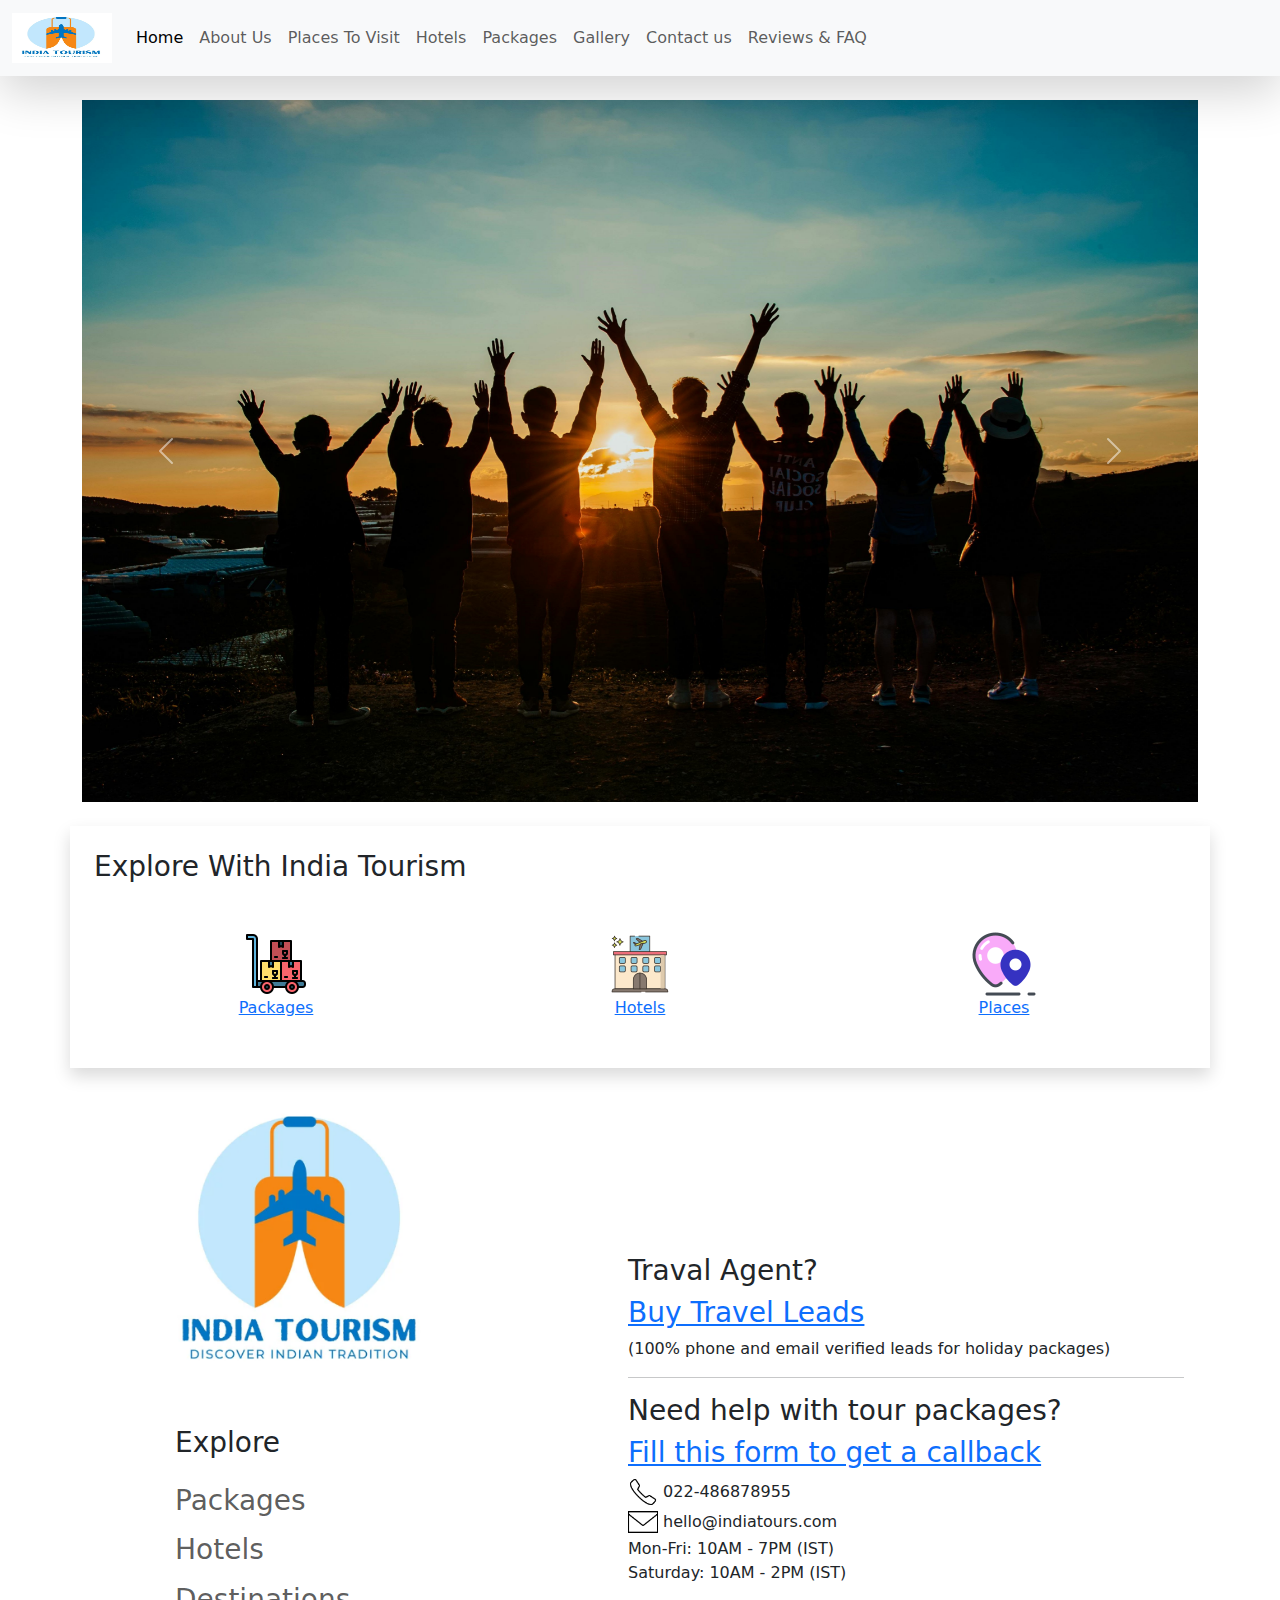
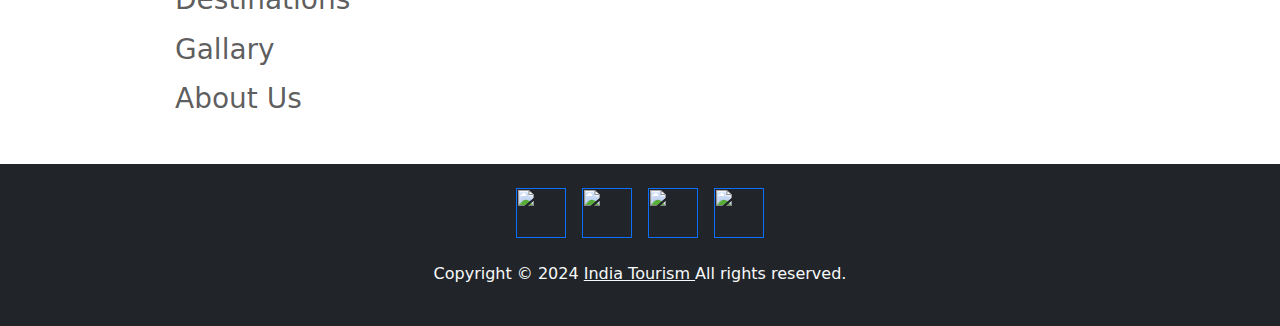
==== index.html @ 05235426 "h&f" ====
<html lang="en">

<head>
    <meta charset="UTF-8">
    <meta name="viewport" content="width=device-width, initial-scale=1.0">
    <title>India Tourism</title>
    <!-- Head Icon -->
    <link rel="icon" type="icon/x-icon" href="assets/icons/indiatourismlogo.png">
    <!-- Bootsrap CSS Link -->
    <link rel="stylesheet" href="style.css">
    <link rel="stylesheet" href="bootstrap.css">
</head>

<body>
    <!-- Header and Navbar -->
    <header class="shadow-lg sticky-top">
        <nav class="navbar navbar-expand-lg bg-body-tertiary">
            <div class="container-fluid">
                <a class="navbar-brand" href="#"><img src="assets/icons/indiatourismlogo.png" alt="" height="50"
                        width="100"></a>
                <button class="navbar-toggler" type="button" data-bs-toggle="collapse"
                    data-bs-target="#navbarSupportedContent" aria-controls="navbarSupportedContent"
                    aria-expanded="false" aria-label="Toggle navigation">
                    <span class="navbar-toggler-icon"></span>
                </button>
                <div class="collapse navbar-collapse" id="navbarSupportedContent">
                    <ul class="navbar-nav me-auto mb-2 mb-lg-0">
                        <li class="nav-item">
                            <a href="index.html" class="nav-link active">Home</a>
                        </li>
                        <li class="nav-item">
                            <a href="" class="nav-link">About Us</a>
                        </li>
                        <li class="nav-item">
                            <a href="" class="nav-link">Places To Visit</a>
                        </li>
                        <li class="nav-item">
                            <a href="" class="nav-link">Hotels</a>
                        </li>
                        <li class="nav-item">
                            <a href="" class="nav-link">Packages</a>
                        </li>
                        <li class="nav-item">
                            <a href="" class="nav-link">Gallery</a>
                        </li>
                        <li class="nav-item">
                            <a href="" class="nav-link">Contact us</a>
                        </li>
                        <li class="nav-item">
                            <a href="" class="nav-link">Reviews & FAQ </a>
                        </li>
                    </ul>
                </div>
            </div>
        </nav>
    </header>
    <!-- Main -->
    <main class="container-fluid mt-4 mb-4">
        <!-- Carousal -->
        <div class="container mb-4">
            <div id="carouselExampleAutoplaying" class="carousel slide" data-bs-ride="carousel">
                <div class="carousel-inner">
                    <div class="carousel-item active">
                        <img src="assets/images/carousel1.jpg" class="d-block w-100" alt="...">
                    </div>
                    <div class="carousel-item">
                        <img src="assets/images/carousel2.jpg" class="d-block w-100" alt="...">
                    </div>
                    <div class="carousel-item">
                        <img src="assets/images/carousel3.jpg" class="d-block w-100" alt="...">
                    </div>
                </div>
                <button class="carousel-control-prev" type="button" data-bs-target="#carouselExampleAutoplaying"
                    data-bs-slide="prev">
                    <span class="carousel-control-prev-icon" aria-hidden="true"></span>
                    <span class="visually-hidden">Previous</span>
                </button>
                <button class="carousel-control-next" type="button" data-bs-target="#carouselExampleAutoplaying"
                    data-bs-slide="next">
                    <span class="carousel-control-next-icon" aria-hidden="true"></span>
                    <span class="visually-hidden">Next</span>
                </button>
            </div>
        </div>

        <!-- Explore -->
        <div class="container row d-flex justify-content-center shadow pt-4 pb-4 m-auto">
            <h3 class="h3 mb-4">Explore With India Tourism</h3>
            <div class="container row d-flex justify-content-center pt-4 pb-4 m-auto">
                <div class="col-4">
                    <div class="d-flex justify-content-center"><img src="assets/icons/packages.png" alt="" class="h-80">
                    </div>
                    <div class="d-flex justify-content-center"><a href="">Packages</a></div>
                </div>
                <div class="col-4">
                    <div class="d-flex justify-content-center"><img src="assets/icons/hotels.png" alt="" class="h-80">
                    </div>
                    <div class="d-flex justify-content-center"><a href="">Hotels</a></div>
                </div>
                <div class="col-4">
                    <div class="d-flex justify-content-center"><img src="assets/icons/places.png" alt="" class="h-80">
                    </div>
                    <div class="d-flex justify-content-center"><a href="">Places</a></div>
                </div>
            </div>
        </div>
    </main>
    <!-- Footer and Quick Links-->
    <footer>
        <div class="container-fluid row">
            <div class="row col-md-6 d-flex justify-content-center gap-0">
                <div clss="col-sm-6">
                    <a class="d-flex justify-content-center" href="">
                        <img src="assets/icons/indiatourismlogo.png" alt="" width="300">
                    </a>
                </div>
                <div class="col-sm-6 p-4">
                    <div class="navbar">
                        <ul class="navbar-nav">
                            <h3>Explore</p>
                                <li class="nav-item">
                                    <a href="" class="nav-link">Packages</a>
                                </li>
                                <li class="nav-item">
                                    <a href="" class="nav-link">Hotels</a>
                                </li>
                                <li class="nav-item">
                                    <a href="" class="nav-link">Destinations</a>
                                </li>
                                <li class="nav-item">
                                    <a href="" class="nav-link">Gallary</a>
                                </li>
                                <li class="nav-item">
                                    <a href="" class="nav-link">About Us</a>
                                </li>
                        </ul>
                    </div>
                </div>
            </div>
            <div class="row col-md-6 d-flex align-items-center">
                <div class="p-4">
                    <h3 class="h3">Traval Agent?</h3>
                    <h3 class="h3 text-Primary"><a href="">Buy Travel Leads</a></h3>
                    <p>
                        (100% phone and email verified leads for holiday packages)
                    </p>
                    <hr>
                    <h3 class="h3">Need help with tour packages?</h3>
                    <h3 class="h3 text-primary">
                        <a href="">Fill this form to get a callback</a>
                    </h3>
                    <div>
                        <div>
                            <img src="assets/icons/icons8-phone-50.png" alt="" height="30">
                            022-486878955
                        </div>
                        <div>
                            <img src="assets/icons/icons8-email-50.png" alt="" height="30">
                            hello@indiatours.com
                        </div>
                        <div>
                            <p>Mon-Fri: 10AM - 7PM (IST)
                                <br> Saturday: 10AM - 2PM (IST)
                            </p>
                        </div>
                    </div>
                </div>
            </div>
        </div>

        <div class="bg-dark p-4">
            <div class="col-md-12 mb-4 d-flex justify-content-center gap-3">
                <div class="col-auto"><a href=""><img src="assets/icons/instagram.png" alt="" height="50"
                            width="50"></a></div>
                <div class="col-auto"><a href=""><img src="assets/icons/youtube.png" alt="" height="50" width="50"></a>
                </div>
                <div class="col-auto"><a href=""><img src="assets/icons/facebook.png" alt="" height="50" width="50"></a>
                </div>
                <div class="col-auto"><a href=""><img src="assets/icons/twitter.png" alt="" height="50" width="50"></a>
                </div>
            </div>
            <div class="col-md-12 d-flex justify-content-center">
                <p class="text-light">Copyright © 2024
                    <a class="text-light" href="index.html">
                        India Tourism
                    </a>
                    All rights reserved.
                </p>
            </div>
        </div>
    </footer>
    <!-- Bootsrap JavaScript Link -->
    <script src="https://cdn.jsdelivr.net/npm/bootstrap@5.3.3/dist/js/bootstrap.bundle.min.js"
        integrity="sha384-YvpcrYf0tY3lHB60NNkmXc5s9fDVZLESaAA55NDzOxhy9GkcIdslK1eN7N6jIeHz"
        crossorigin="anonymous"></script>
</body>

</html>
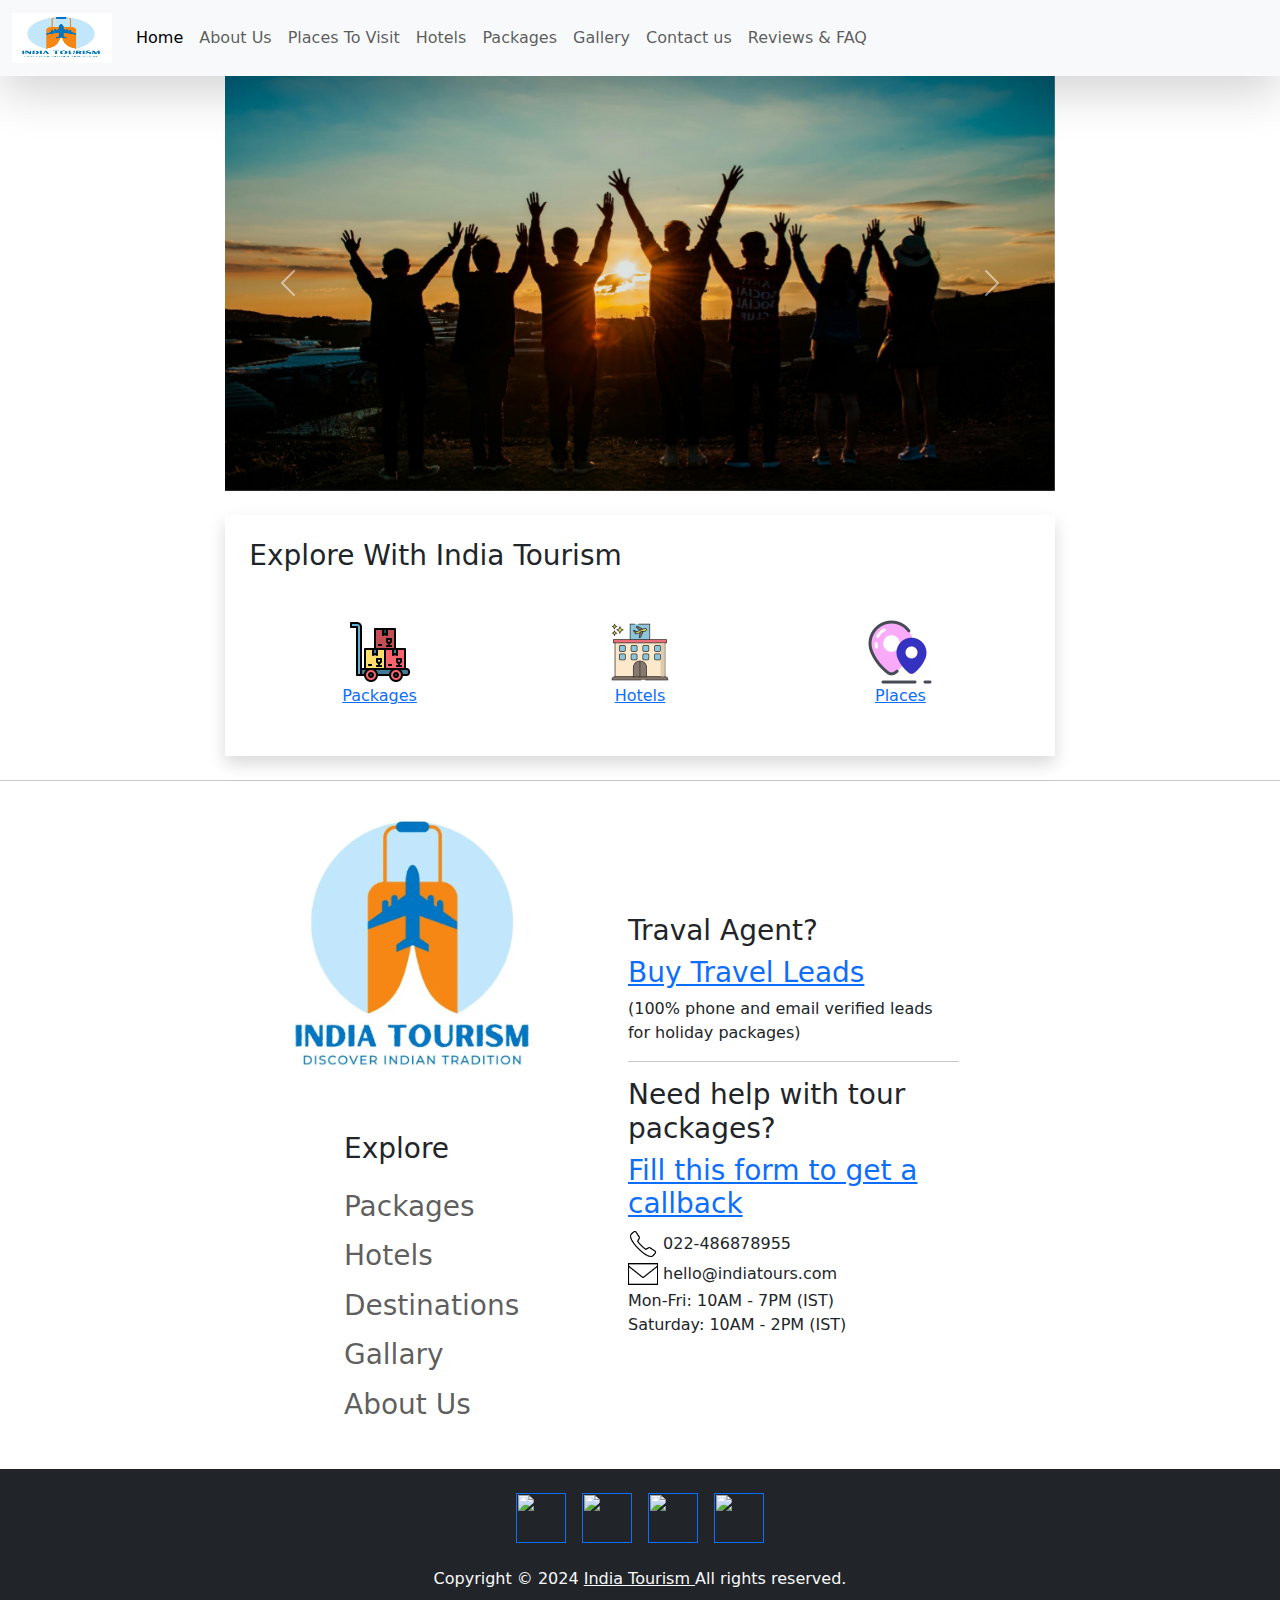
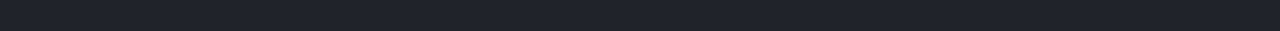
==== commit 8445866d: "swapnil" ====
--- a/index.html
+++ b/index.html
@@ -55,9 +55,9 @@
         </nav>
     </header>
     <!-- Main -->
-    <main class="container-fluid mt-4 mb-4">
+    <main class="container-fluid col-md-8 mb-4">
         <!-- Carousal -->
-        <div class="container mb-4">
+        <div class="mb-4">
             <div id="carouselExampleAutoplaying" class="carousel slide" data-bs-ride="carousel">
                 <div class="carousel-inner">
                     <div class="carousel-item active">
@@ -104,64 +104,75 @@
                 </div>
             </div>
         </div>
+        <section class="container row">
+            <div class="col-md-8">
+                
+            </div>
+            <div class="col-md-4">
+
+            </div>
+        </section>
     </main>
+    <hr>
     <!-- Footer and Quick Links-->
     <footer>
-        <div class="container-fluid row">
-            <div class="row col-md-6 d-flex justify-content-center gap-0">
-                <div clss="col-sm-6">
-                    <a class="d-flex justify-content-center" href="">
-                        <img src="assets/icons/indiatourismlogo.png" alt="" width="300">
-                    </a>
-                </div>
-                <div class="col-sm-6 p-4">
-                    <div class="navbar">
-                        <ul class="navbar-nav">
-                            <h3>Explore</p>
-                                <li class="nav-item">
-                                    <a href="" class="nav-link">Packages</a>
-                                </li>
-                                <li class="nav-item">
-                                    <a href="" class="nav-link">Hotels</a>
-                                </li>
-                                <li class="nav-item">
-                                    <a href="" class="nav-link">Destinations</a>
-                                </li>
-                                <li class="nav-item">
-                                    <a href="" class="nav-link">Gallary</a>
-                                </li>
-                                <li class="nav-item">
-                                    <a href="" class="nav-link">About Us</a>
-                                </li>
-                        </ul>
-                    </div>
-                </div>
-            </div>
-            <div class="row col-md-6 d-flex align-items-center">
-                <div class="p-4">
-                    <h3 class="h3">Traval Agent?</h3>
-                    <h3 class="h3 text-Primary"><a href="">Buy Travel Leads</a></h3>
-                    <p>
-                        (100% phone and email verified leads for holiday packages)
-                    </p>
-                    <hr>
-                    <h3 class="h3">Need help with tour packages?</h3>
-                    <h3 class="h3 text-primary">
-                        <a href="">Fill this form to get a callback</a>
-                    </h3>
-                    <div>
+        <div class="container col-md-8">
+            <div class="container-fluid row">
+                <div class="row col-md-6 d-flex justify-content-center gap-0">
+                    <div clss="col-sm-6">
+                        <a class="d-flex justify-content-center" href="">
+                            <img src="assets/icons/indiatourismlogo.png" alt="" width="300">
+                        </a>
+                    </div>
+                    <div class="col-sm-6 p-4">
+                        <div class="navbar">
+                            <ul class="navbar-nav">
+                                <h3>Explore</p>
+                                    <li class="nav-item">
+                                        <a href="" class="nav-link">Packages</a>
+                                    </li>
+                                    <li class="nav-item">
+                                        <a href="" class="nav-link">Hotels</a>
+                                    </li>
+                                    <li class="nav-item">
+                                        <a href="" class="nav-link">Destinations</a>
+                                    </li>
+                                    <li class="nav-item">
+                                        <a href="" class="nav-link">Gallary</a>
+                                    </li>
+                                    <li class="nav-item">
+                                        <a href="" class="nav-link">About Us</a>
+                                    </li>
+                            </ul>
+                        </div>
+                    </div>
+                </div>
+                <div class="row col-md-6 d-flex align-items-center">
+                    <div class="p-4">
+                        <h3 class="h3">Traval Agent?</h3>
+                        <h3 class="h3 text-Primary"><a href="">Buy Travel Leads</a></h3>
+                        <p>
+                            (100% phone and email verified leads for holiday packages)
+                        </p>
+                        <hr>
+                        <h3 class="h3">Need help with tour packages?</h3>
+                        <h3 class="h3 text-primary">
+                            <a href="">Fill this form to get a callback</a>
+                        </h3>
                         <div>
-                            <img src="assets/icons/icons8-phone-50.png" alt="" height="30">
-                            022-486878955
-                        </div>
-                        <div>
-                            <img src="assets/icons/icons8-email-50.png" alt="" height="30">
-                            hello@indiatours.com
-                        </div>
-                        <div>
-                            <p>Mon-Fri: 10AM - 7PM (IST)
-                                <br> Saturday: 10AM - 2PM (IST)
-                            </p>
+                            <div>
+                                <img src="assets/icons/icons8-phone-50.png" alt="" height="30">
+                                022-486878955
+                            </div>
+                            <div>
+                                <img src="assets/icons/icons8-email-50.png" alt="" height="30">
+                                hello@indiatours.com
+                            </div>
+                            <div>
+                                <p>Mon-Fri: 10AM - 7PM (IST)
+                                    <br> Saturday: 10AM - 2PM (IST)
+                                </p>
+                            </div>
                         </div>
                     </div>
                 </div>
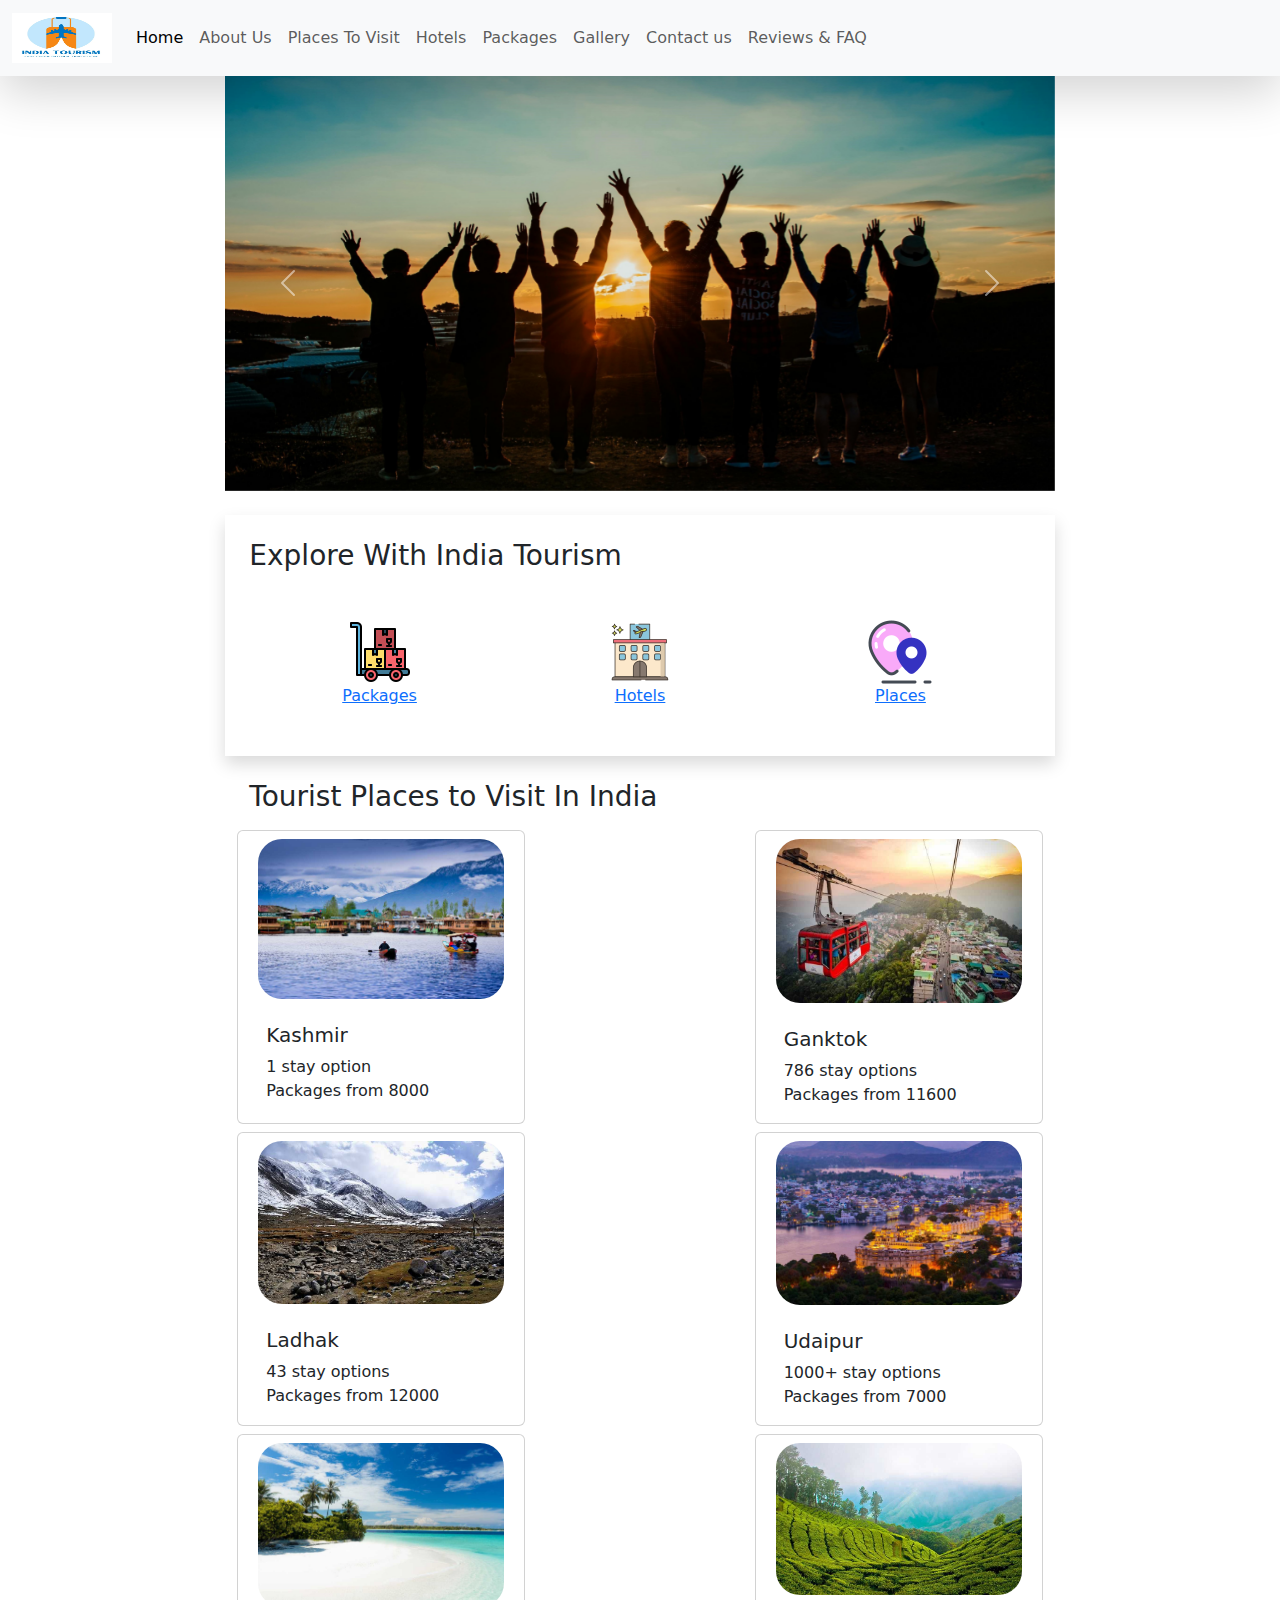
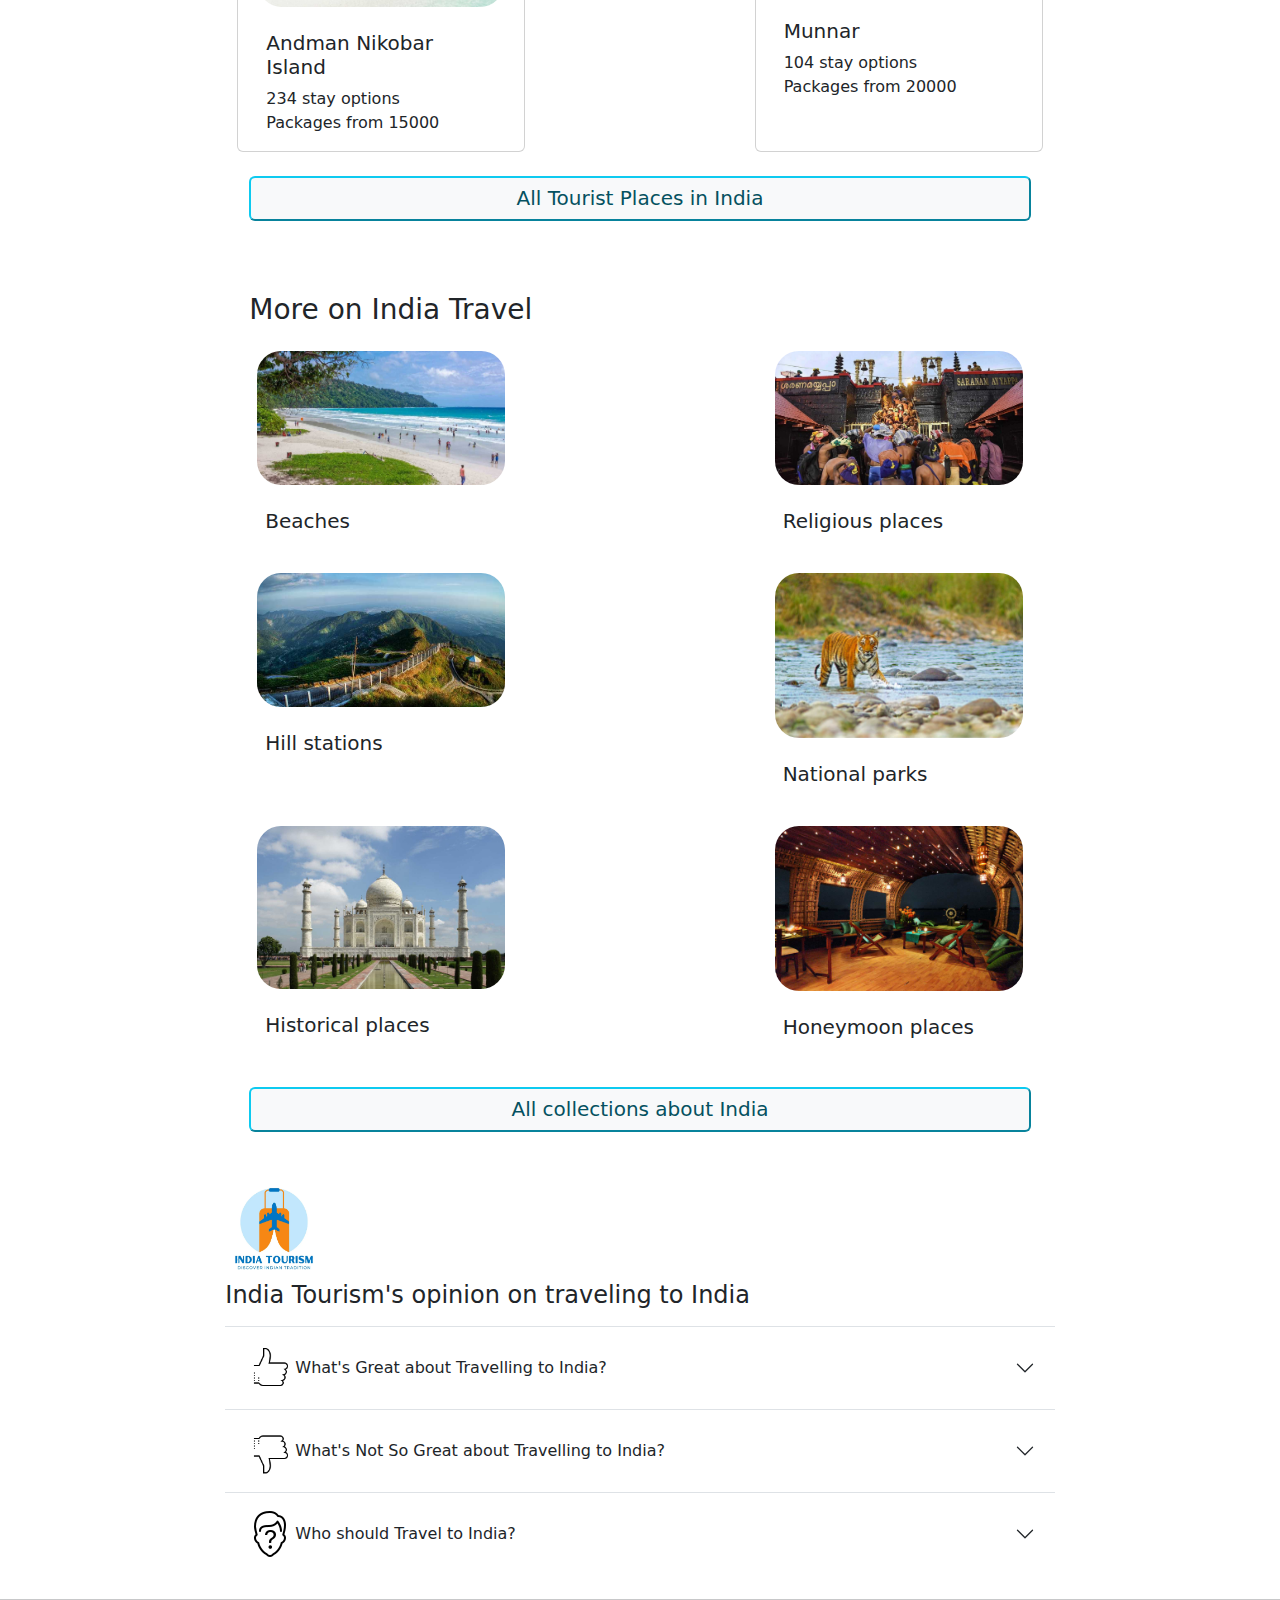
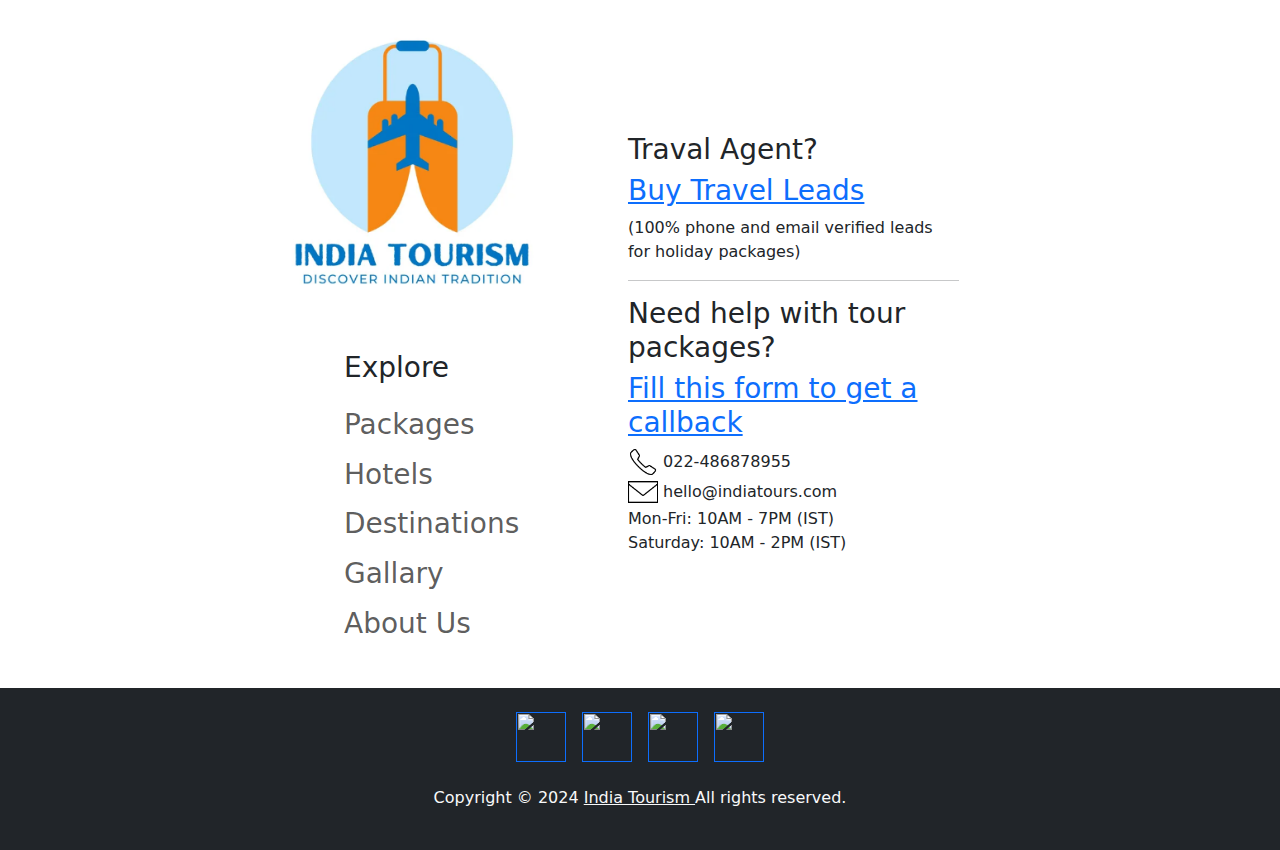
==== commit 31ed1740: "swapnil" ====
--- a/index.html
+++ b/index.html
@@ -104,14 +104,140 @@
                 </div>
             </div>
         </div>
-        <section class="container row">
-            <div class="col-md-8">
-                
-            </div>
-            <div class="col-md-4">
-
-            </div>
-        </section>
+        
+        <div class="container row d-flex justify-content-between gap-2 m-auto pt-4 pb-4">
+            <h3 class="h3">
+                Tourist Places to Visit In India
+            </h3>
+            <div class="card col-auto" style="width: 18rem;">
+                <img src="assets/images/KASHMIR.jpg" class="card-img-top p-2 rounded rounded-5" alt="...">
+                <div class="card-body">
+                  <h5 class="card-title">Kashmir</h5>
+                  <p class="card-text">1 stay option <br> Packages from 8000</p>
+                </div>
+            </div>
+            <div class="card col-auto" style="width: 18rem;">
+                <img src="assets/images/GANGTOK.jpg" class="card-img-top p-2 rounded rounded-5" alt="...">
+                <div class="card-body">
+                  <h5 class="card-title">Ganktok</h5>
+                  <p class="card-text">786 stay options <br> Packages from 11600</p>
+                </div>
+            </div>
+            <div class="card col-auto" style="width: 18rem;">
+                <img src="assets/images/LADAKH.jpg" class="card-img-top p-2 rounded rounded-5" alt="...">
+                <div class="card-body">
+                  <h5 class="card-title">Ladhak</h5>
+                  <p class="card-text">43 stay options <br> Packages from 12000</p>
+                </div>
+            </div>
+            <div class="card col-auto" style="width: 18rem;">
+                <img src="assets/images/UDAIPUR.jpg" class="card-img-top p-2 rounded rounded-5" alt="...">
+                <div class="card-body">
+                  <h5 class="card-title">Udaipur</h5>
+                  <p class="card-text">1000+ stay options <br> Packages from 7000</p>
+                </div>
+            </div>
+            <div class="card col-auto" style="width: 18rem;">
+                <img src="assets/images/ANDAMAN-NICOBAR-ISLANDS.jpg" class="card-img-top p-2 rounded rounded-5" alt="...">
+                <div class="card-body">
+                  <h5 class="card-title">Andman Nikobar Island</h5>
+                  <p class="card-text">234 stay options <br> Packages from 15000</p>
+                </div>
+            </div>
+            <div class="card col-auto" style="width: 18rem;">
+                <img src="assets/images/MUNNAR.jpg" class="card-img-top p-2 rounded rounded-5" alt="...">
+                <div class="card-body">
+                  <h5 class="card-title">Munnar</h5>
+                  <p class="card-text">104 stay options <br> Packages from 20000</p>
+                </div>
+            </div>
+            <a href="" class="mt-3"><button class="container rounded text-info-emphasis pt-2 border-info bg-light"><h5 class="h5">All Tourist Places in India</h5></button></a>
+        </div>
+
+        <div class="container row d-flex justify-content-between gap-2 m-auto pt-5 pb-4">
+            <h3 class="h3">
+                More on India Travel
+            </h3>
+            <div class="card col-auto border-0" style="width: 18rem;">
+                <img src="assets/images/beaches.jpg" class="card-img-top p-2 rounded rounded-5" alt="..." height="150">
+                <div class="card-body">
+                  <h5 class="card-title">Beaches</h5>
+                </div>
+            </div>
+            <div class="card col-auto border-0" style="width: 18rem;">
+                <img src="assets/images/religious place.jpg" class="card-img-top p-2 rounded rounded-5" alt="..." height="150">
+                <div class="card-body">
+                  <h5 class="card-title">Religious places</h5>
+                </div>
+            </div>
+            <div class="card col-auto border-0" style="width: 18rem;">
+                <img src="assets/images/hill station.jpg" class="card-img-top p-2 rounded rounded-5" alt="..." height="150">
+                <div class="card-body">
+                  <h5 class="card-title">Hill stations</h5>
+                </div>
+            </div>
+            <div class="card col-auto border-0" style="width: 18rem;">
+                <img src="assets/images/national park.jpg" class="card-img-top p-2 rounded rounded-5" alt="...">
+                <div class="card-body">
+                  <h5 class="card-title">National parks</h5>
+                </div>
+            </div>
+            <div class="card col-auto border-0" style="width: 18rem;">
+                <img src="assets/images/historical place.jpg" class="card-img-top p-2 rounded rounded-5" alt="...">
+                <div class="card-body">
+                  <h5 class="card-title">Historical places</h5>
+                </div>
+            </div>
+            <div class="card col-auto border-0" style="width: 18rem;">
+                <img src="assets/images/honeymoon place.jpg" class="card-img-top p-2 rounded rounded-5" alt="...">
+                <div class="card-body">
+                  <h5 class="card-title">Honeymoon places</h5>
+                </div>
+            </div>
+            <a href="" class="mt-3"><button class="container rounded text-info-emphasis pt-2 border-info bg-light"><h5 class="h5">All collections about India</h5></button></a>
+        </div>
+
+        <!-- Accordion -->
+        <div class="accordion accordion-flush mt-4" id="accordionFlushExample">
+            <div class="accordion-item">
+                <img src="assets/icons/indiatourismlogo.png" alt="" width="100">
+                <span class="h4"><p>India Tourism's opinion on traveling to India</p></span>
+            </div>
+            <div class="accordion-item">
+              <h2 class="accordion-header">
+                <button class="accordion-button collapsed" type="button" data-bs-toggle="collapse" data-bs-target="#flush-collapseOne" aria-expanded="false" aria-controls="flush-collapseOne">
+                <img src="assets/icons/icons8-good-80.png" alt="" width="50"> 
+                What's Great about Travelling to India? 
+                </button>
+              </h2>
+              <div id="flush-collapseOne" class="accordion-collapse collapse" data-bs-parent="#accordionFlushExample">
+                <div class="accordion-body">Great diversity in landscape and culture. Blessed with natural beauty. Ancient heritage and architecture. Yoga and meditation.</div>
+              </div>
+            </div>
+            <div class="accordion-item">
+              <h2 class="accordion-header">
+                <button class="accordion-button collapsed" type="button" data-bs-toggle="collapse" data-bs-target="#flush-collapseTwo" aria-expanded="false" aria-controls="flush-collapseTwo">
+                <img src="assets/icons/icons8-bad-80.png" alt="" width="50">    
+                What's Not So Great about Travelling to India?
+                </button>
+              </h2>
+              <div id="flush-collapseTwo" class="accordion-collapse collapse" data-bs-parent="#accordionFlushExample">
+                <div class="accordion-body">Overcrowded. Too much littering. Some people tend to overcharge foreigners. Poor infrastructure and hygiene in some places.</div>
+              </div>
+            </div>
+            <div class="accordion-item">
+              <h2 class="accordion-header">
+                <button class="accordion-button collapsed" type="button" data-bs-toggle="collapse" data-bs-target="#flush-collapseThree" aria-expanded="false" aria-controls="flush-collapseThree">
+                    <img src="assets/icons/icons8-who-50.png" alt="" width="50">  
+                    Who should Travel to India? 
+                </button>
+              </h2>
+              <div id="flush-collapseThree" class="accordion-collapse collapse" data-bs-parent="#accordionFlushExample">
+                <div class="accordion-body">Adventure seekers. Heritage and culture enthusiasts. People who enjoy architecture. Trekkers. Spiritual peace seekers.</div>
+              </div>
+            </div>
+          </div>
+          
     </main>
     <hr>
     <!-- Footer and Quick Links-->
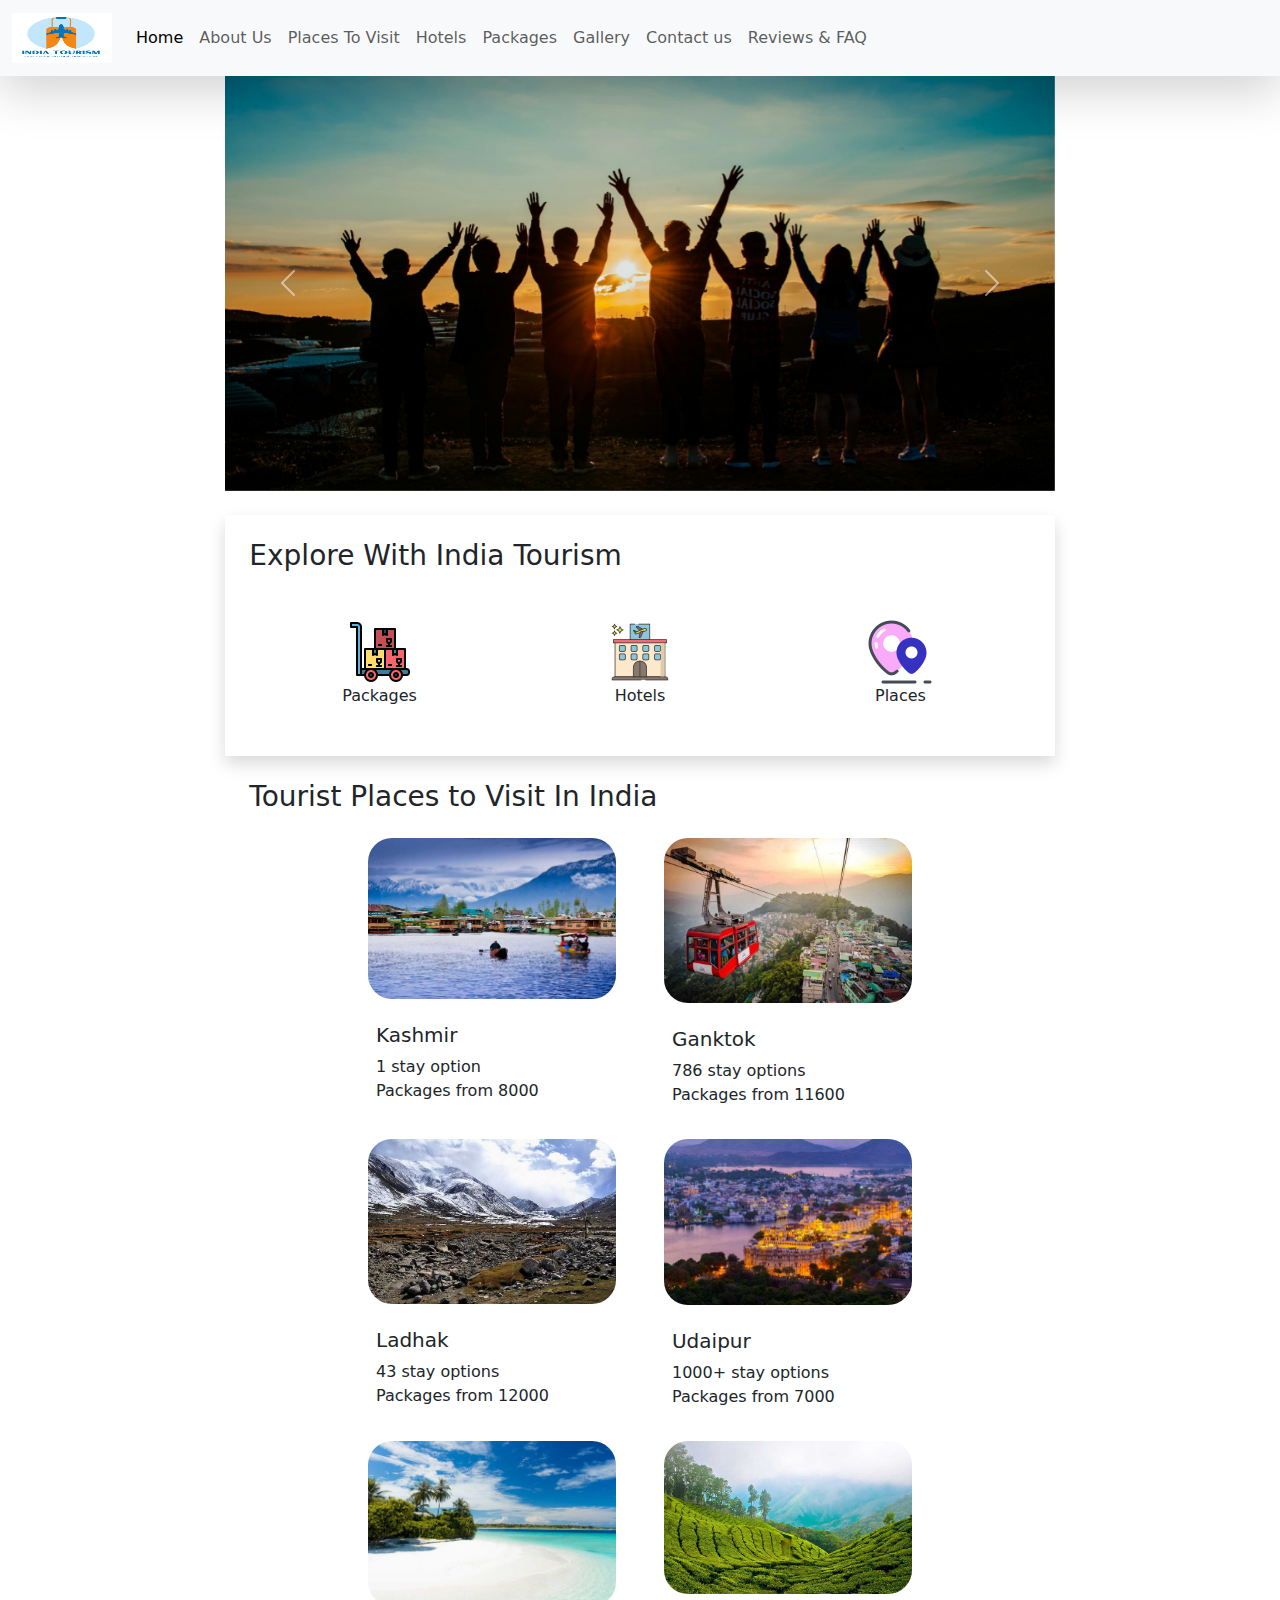
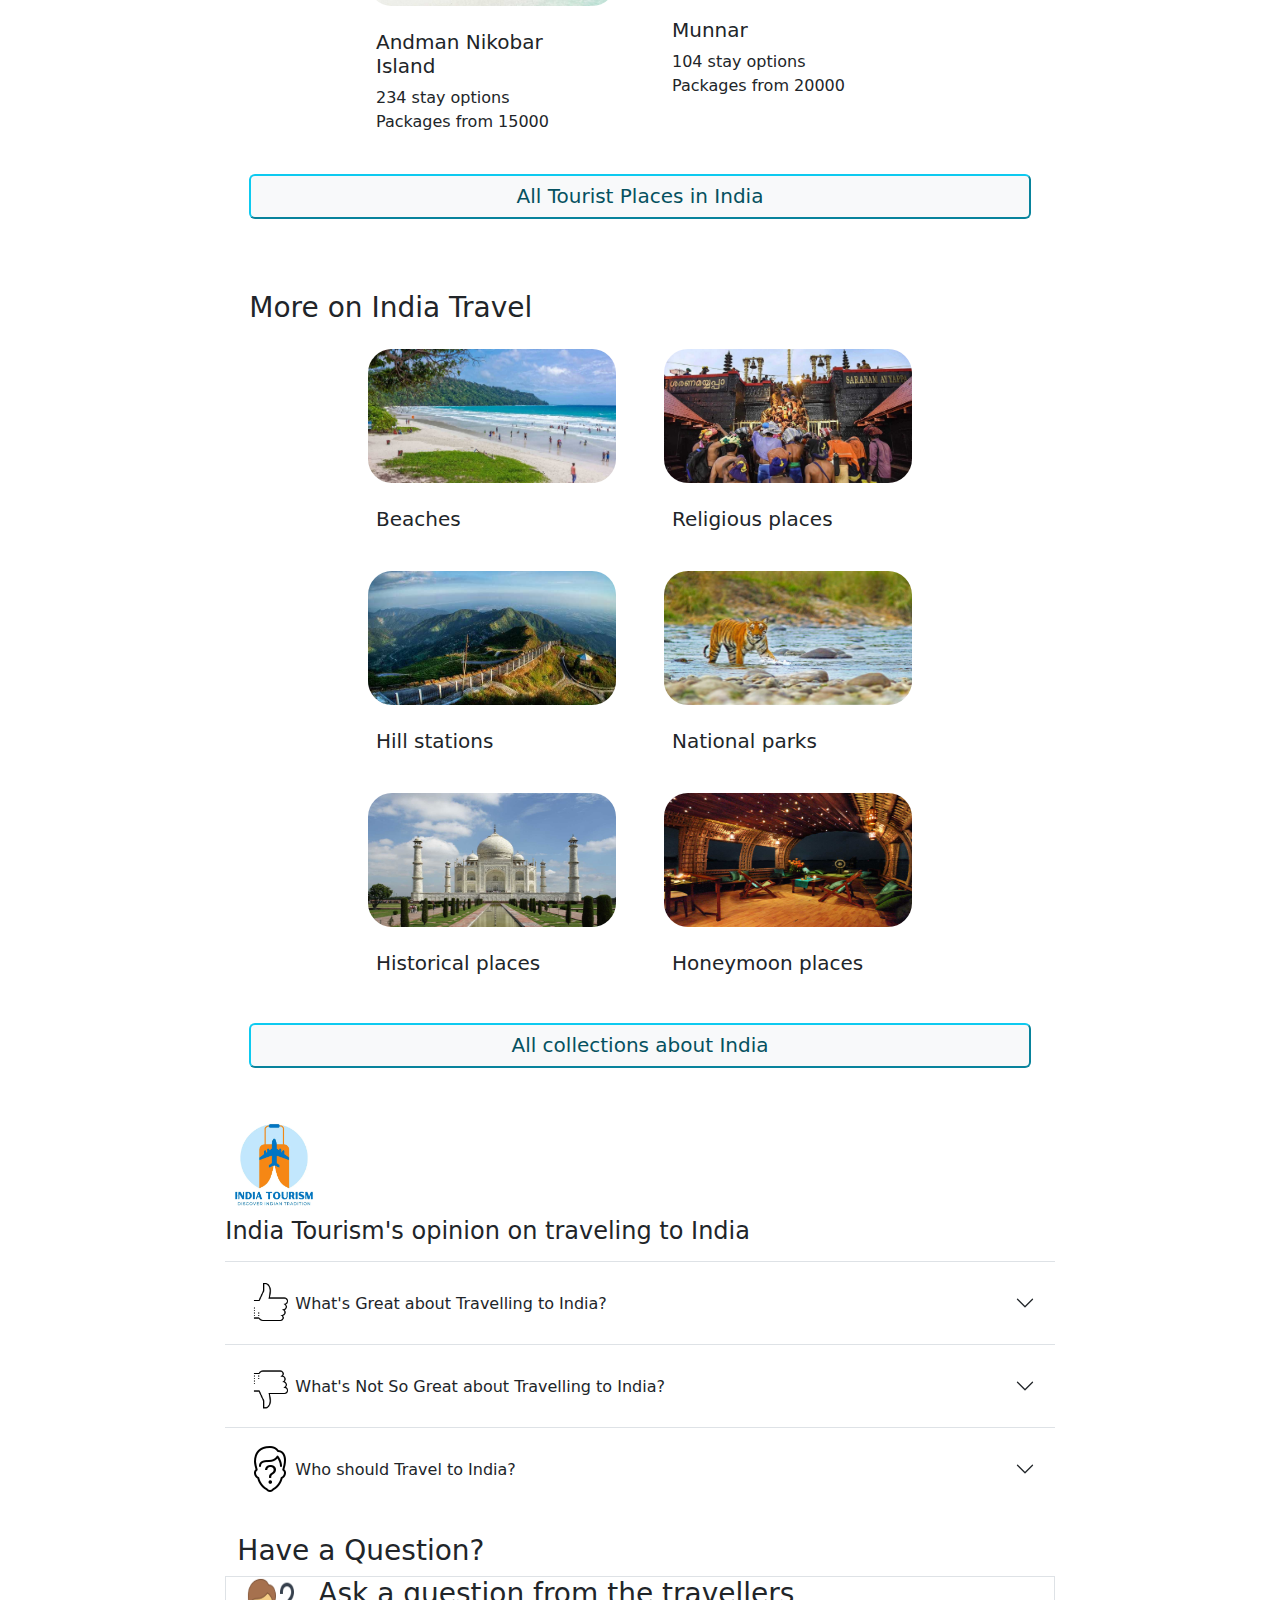
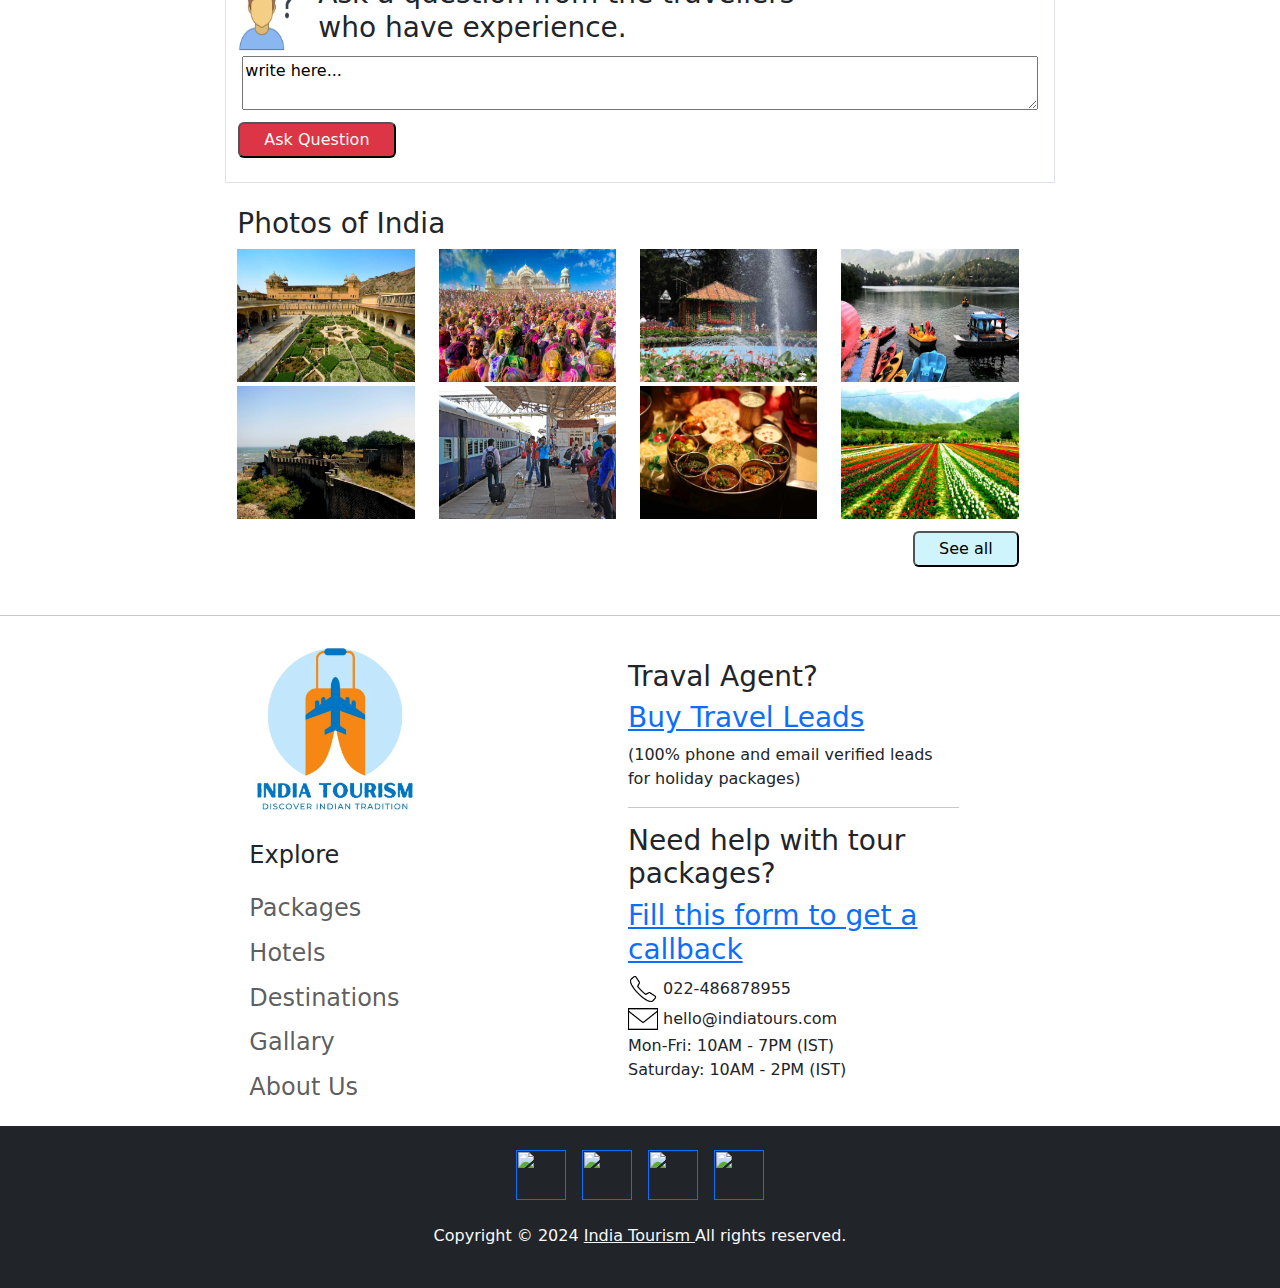
==== commit 0c743406: "swapnil" ====
--- a/index.html
+++ b/index.html
@@ -90,61 +90,62 @@
                 <div class="col-4">
                     <div class="d-flex justify-content-center"><img src="assets/icons/packages.png" alt="" class="h-80">
                     </div>
-                    <div class="d-flex justify-content-center"><a href="">Packages</a></div>
+                    <div class="d-flex justify-content-center"><a class="nav-link" href="">Packages</a></div>
                 </div>
                 <div class="col-4">
                     <div class="d-flex justify-content-center"><img src="assets/icons/hotels.png" alt="" class="h-80">
                     </div>
-                    <div class="d-flex justify-content-center"><a href="">Hotels</a></div>
+                    <div class="d-flex justify-content-center"><a class="nav-link" href="">Hotels</a></div>
                 </div>
                 <div class="col-4">
                     <div class="d-flex justify-content-center"><img src="assets/icons/places.png" alt="" class="h-80">
                     </div>
-                    <div class="d-flex justify-content-center"><a href="">Places</a></div>
+                    <div class="d-flex justify-content-center"><a class="nav-link" href="">Places</a></div>
                 </div>
             </div>
         </div>
         
-        <div class="container row d-flex justify-content-between gap-2 m-auto pt-4 pb-4">
+        <!-- Tourist Places to Visit In India -->
+        <div class="container row d-flex justify-content-center gap-2 m-auto pt-4 pb-4">
             <h3 class="h3">
                 Tourist Places to Visit In India
             </h3>
-            <div class="card col-auto" style="width: 18rem;">
+            <div class="card col-auto border-0" style="width: 18rem;">
                 <img src="assets/images/KASHMIR.jpg" class="card-img-top p-2 rounded rounded-5" alt="...">
                 <div class="card-body">
                   <h5 class="card-title">Kashmir</h5>
                   <p class="card-text">1 stay option <br> Packages from 8000</p>
                 </div>
             </div>
-            <div class="card col-auto" style="width: 18rem;">
+            <div class="card col-auto border-0" style="width: 18rem;">
                 <img src="assets/images/GANGTOK.jpg" class="card-img-top p-2 rounded rounded-5" alt="...">
                 <div class="card-body">
                   <h5 class="card-title">Ganktok</h5>
                   <p class="card-text">786 stay options <br> Packages from 11600</p>
                 </div>
             </div>
-            <div class="card col-auto" style="width: 18rem;">
+            <div class="card col-auto border-0" style="width: 18rem;">
                 <img src="assets/images/LADAKH.jpg" class="card-img-top p-2 rounded rounded-5" alt="...">
                 <div class="card-body">
                   <h5 class="card-title">Ladhak</h5>
                   <p class="card-text">43 stay options <br> Packages from 12000</p>
                 </div>
             </div>
-            <div class="card col-auto" style="width: 18rem;">
+            <div class="card col-auto border-0" style="width: 18rem;">
                 <img src="assets/images/UDAIPUR.jpg" class="card-img-top p-2 rounded rounded-5" alt="...">
                 <div class="card-body">
                   <h5 class="card-title">Udaipur</h5>
                   <p class="card-text">1000+ stay options <br> Packages from 7000</p>
                 </div>
             </div>
-            <div class="card col-auto" style="width: 18rem;">
+            <div class="card col-auto border-0" style="width: 18rem;">
                 <img src="assets/images/ANDAMAN-NICOBAR-ISLANDS.jpg" class="card-img-top p-2 rounded rounded-5" alt="...">
                 <div class="card-body">
                   <h5 class="card-title">Andman Nikobar Island</h5>
                   <p class="card-text">234 stay options <br> Packages from 15000</p>
                 </div>
             </div>
-            <div class="card col-auto" style="width: 18rem;">
+            <div class="card col-auto border-0" style="width: 18rem;">
                 <img src="assets/images/MUNNAR.jpg" class="card-img-top p-2 rounded rounded-5" alt="...">
                 <div class="card-body">
                   <h5 class="card-title">Munnar</h5>
@@ -154,7 +155,8 @@
             <a href="" class="mt-3"><button class="container rounded text-info-emphasis pt-2 border-info bg-light"><h5 class="h5">All Tourist Places in India</h5></button></a>
         </div>
 
-        <div class="container row d-flex justify-content-between gap-2 m-auto pt-5 pb-4">
+        <!-- More on India Travel -->
+        <div class="container row d-flex justify-content-center gap-2 m-auto pt-5 pb-4">
             <h3 class="h3">
                 More on India Travel
             </h3>
@@ -177,19 +179,19 @@
                 </div>
             </div>
             <div class="card col-auto border-0" style="width: 18rem;">
-                <img src="assets/images/national park.jpg" class="card-img-top p-2 rounded rounded-5" alt="...">
+                <img src="assets/images/national park.jpg" class="card-img-top p-2 rounded rounded-5" alt="..." height="150">
                 <div class="card-body">
                   <h5 class="card-title">National parks</h5>
                 </div>
             </div>
             <div class="card col-auto border-0" style="width: 18rem;">
-                <img src="assets/images/historical place.jpg" class="card-img-top p-2 rounded rounded-5" alt="...">
+                <img src="assets/images/historical place.jpg" class="card-img-top p-2 rounded rounded-5" alt="..." height="150">
                 <div class="card-body">
                   <h5 class="card-title">Historical places</h5>
                 </div>
             </div>
             <div class="card col-auto border-0" style="width: 18rem;">
-                <img src="assets/images/honeymoon place.jpg" class="card-img-top p-2 rounded rounded-5" alt="...">
+                <img src="assets/images/honeymoon place.jpg" class="card-img-top p-2 rounded rounded-5" alt="..." height="150">
                 <div class="card-body">
                   <h5 class="card-title">Honeymoon places</h5>
                 </div>
@@ -237,37 +239,70 @@
               </div>
             </div>
           </div>
-          
+        
+        <!-- Have a question -->
+         <div class="container mt-4">
+            <h3 class="col-8 h3 text-wrap d-flex align-items-center">Have a Question?</h3>
+            <div class="row border">
+                <img class="col-2" src="assets/icons/have a question.png" alt="" style="width: 80px;">
+            <h3 class="col-8 h3 text-wrap d-flex align-items-center">
+                Ask a question from the travellers who have
+                experience.
+            </h3>
+            <div class="d-flex justify-content-center">
+                <textarea class="m-1" name="" id="" style="width: 100%;">write here...</textarea>
+            </div>
+            <div class="d-flex justify-content-start">
+                <button class="mt-2 mb-4 p-1 pe-4 ps-4 rounded bg-danger text-light">Ask Question</button>
+            </div>
+            </div>
+         </div>
+
+         <!-- Gallary -->
+          <div class="container row d-flex justify-content-between mt-4">
+            <h3 class="h3">Photos of India</h3>
+            <img src="assets/images/gallary1.jpg" class="col-3 mb-1 img-fluid" alt="...">
+            <img src="assets/images/gallary2.jpg" class="col-3 mb-1 img-fluid" alt="...">
+            <img src="assets/images/gallary3.jpg" class="col-3 mb-1 img-fluid" alt="...">
+            <img src="assets/images/gallary4.jpg" class="col-3 mb-1 img-fluid" alt="...">
+            <img src="assets/images/gallary5.jpg" class="col-3 mb-1 img-fluid" alt="...">
+            <img src="assets/images/gallary6.jpg" class="col-3 mb-1 img-fluid" alt="...">
+            <img src="assets/images/gallary7.jpg" class="col-3 mb-1 img-fluid" alt="...">
+            <img src="assets/images/gallary8.jpg" class="col-3 mb-1 img-fluid" alt="...">
+            <div class="d-flex justify-content-end">
+                <button class="mt-2 mb-4 p-1 pe-4 ps-4 rounded bg-info-subtle">See all</button>
+            </div>
+          </div>
     </main>
     <hr>
     <!-- Footer and Quick Links-->
     <footer>
         <div class="container col-md-8">
             <div class="container-fluid row">
-                <div class="row col-md-6 d-flex justify-content-center gap-0">
+                <div class="row col-md-6 d-flex justify-content-start gap-0">
                     <div clss="col-sm-6">
-                        <a class="d-flex justify-content-center" href="">
-                            <img src="assets/icons/indiatourismlogo.png" alt="" width="300">
+                        <a class="d-flex justify-content-start" href="">
+                            <img src="assets/icons/indiatourismlogo.png" alt="" width="200">
                         </a>
                     </div>
-                    <div class="col-sm-6 p-4">
+                    <div class="col-sm-6 ps-4">
                         <div class="navbar">
                             <ul class="navbar-nav">
-                                <h3>Explore</p>
-                                    <li class="nav-item">
-                                        <a href="" class="nav-link">Packages</a>
-                                    </li>
-                                    <li class="nav-item">
-                                        <a href="" class="nav-link">Hotels</a>
-                                    </li>
-                                    <li class="nav-item">
-                                        <a href="" class="nav-link">Destinations</a>
-                                    </li>
-                                    <li class="nav-item">
-                                        <a href="" class="nav-link">Gallary</a>
-                                    </li>
-                                    <li class="nav-item">
-                                        <a href="" class="nav-link">About Us</a>
+                                <h3 class=" fs-4">Explore</p>
+                                    <li class="nav-item">
+                                        <a href="" class="nav-link fs-4">Packages</a>
+                                    </li>
+                                    <li class="nav-item">
+                                        <a href="" class="nav-link fs-4">Hotels</a>
+                                    </li>
+                                    <li class="nav-item">
+                                        <a href="" class="nav-link fs-4">Destinations</a>
+                                    </li>
+                                    <li class="nav-item">
+                                        <a href="" class="nav-link fs-4">Gallary</a>
+                                    </li>
+                                    <li class="nav-item">
+                                        <a href="" class="nav-link fs-4">About Us</a>
                                     </li>
                             </ul>
                         </div>
@@ -329,7 +364,8 @@
     <!-- Bootsrap JavaScript Link -->
     <script src="https://cdn.jsdelivr.net/npm/bootstrap@5.3.3/dist/js/bootstrap.bundle.min.js"
         integrity="sha384-YvpcrYf0tY3lHB60NNkmXc5s9fDVZLESaAA55NDzOxhy9GkcIdslK1eN7N6jIeHz"
-        crossorigin="anonymous"></script>
+        crossorigin="anonymous">
+    </script>
 </body>
 
 </html>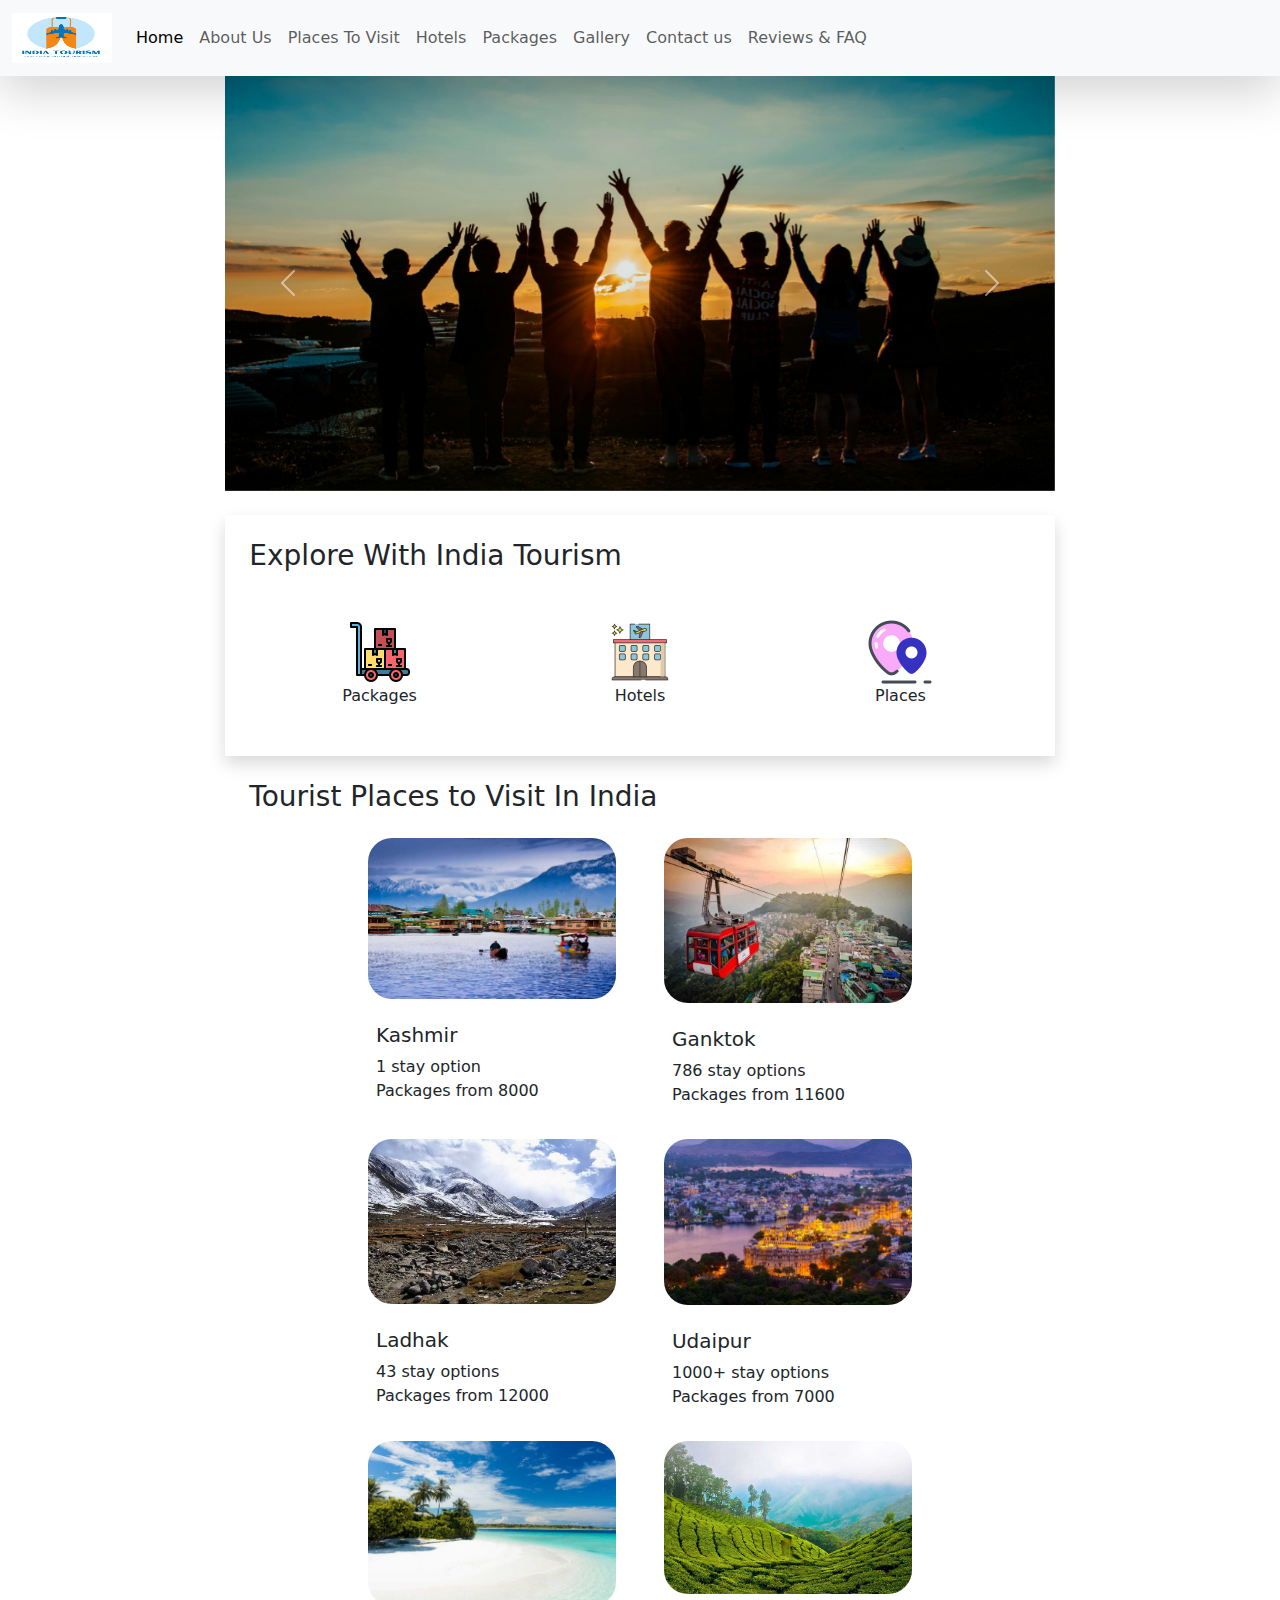
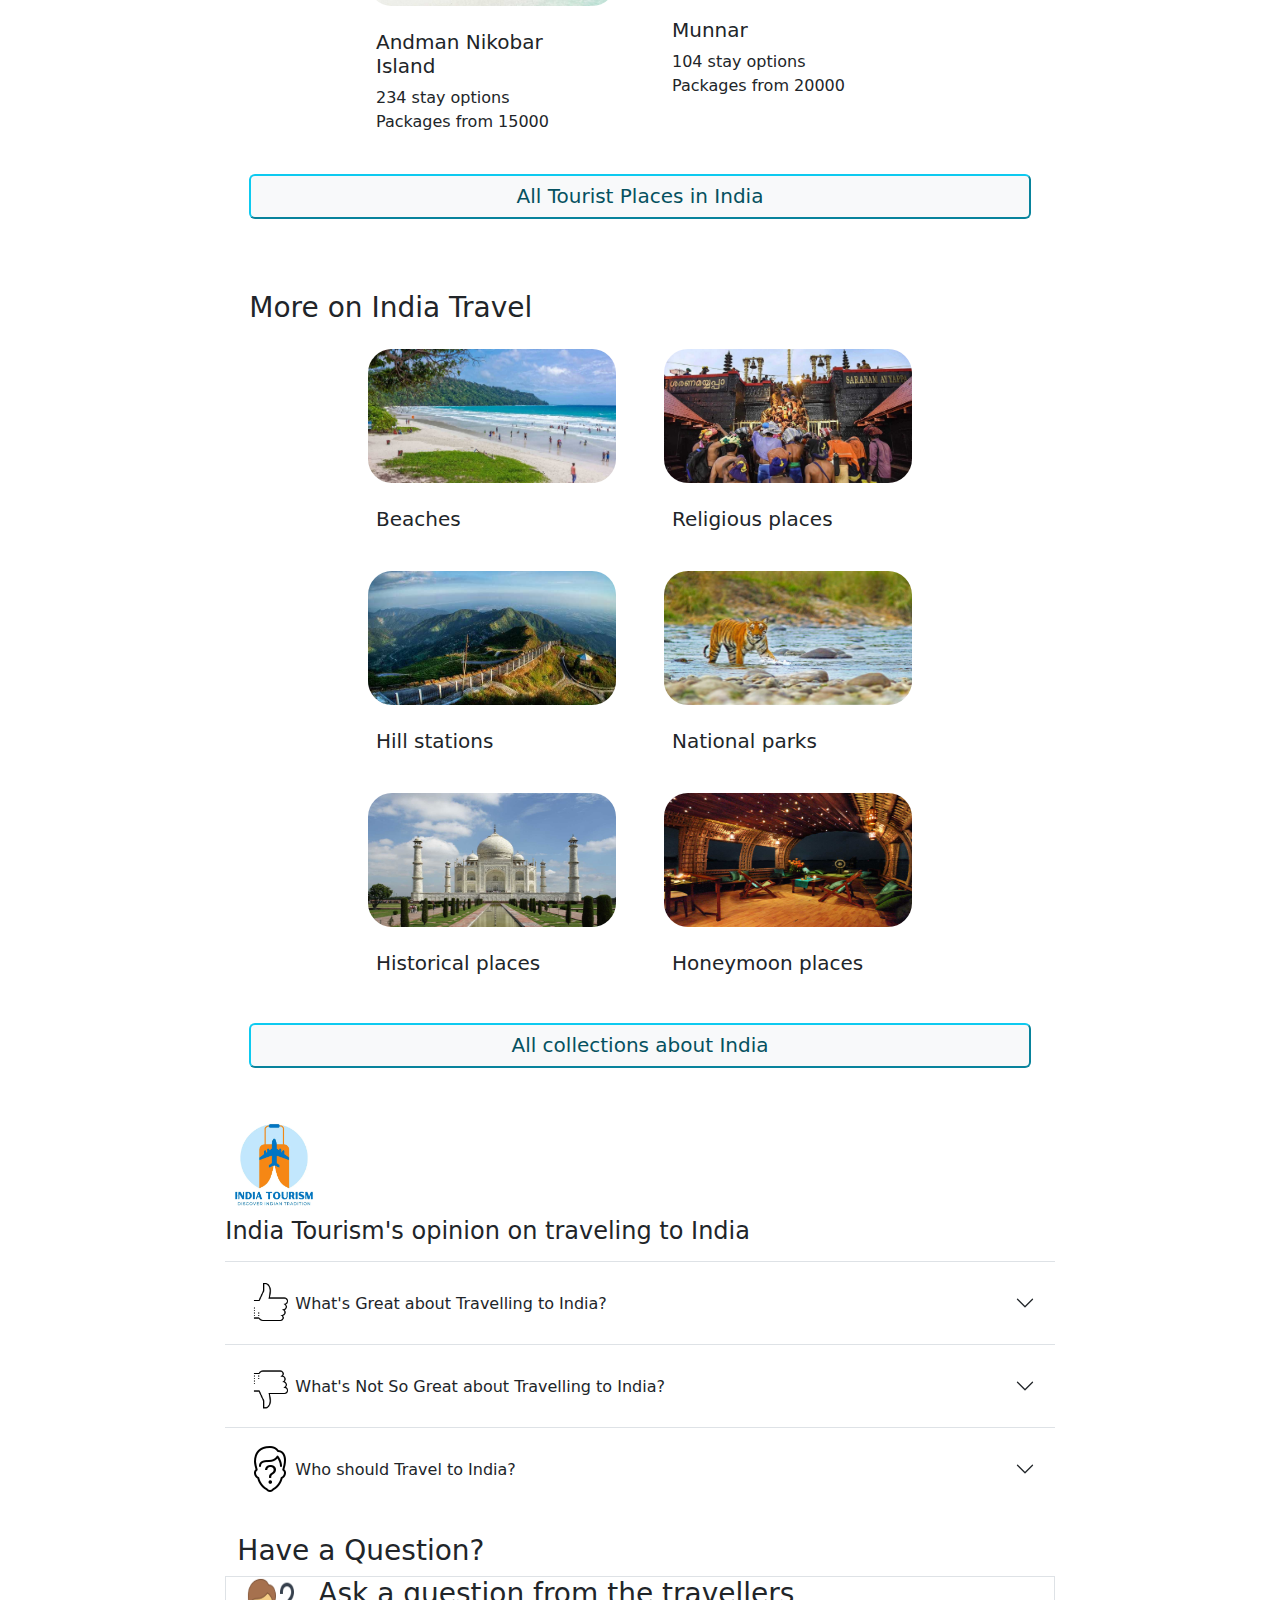
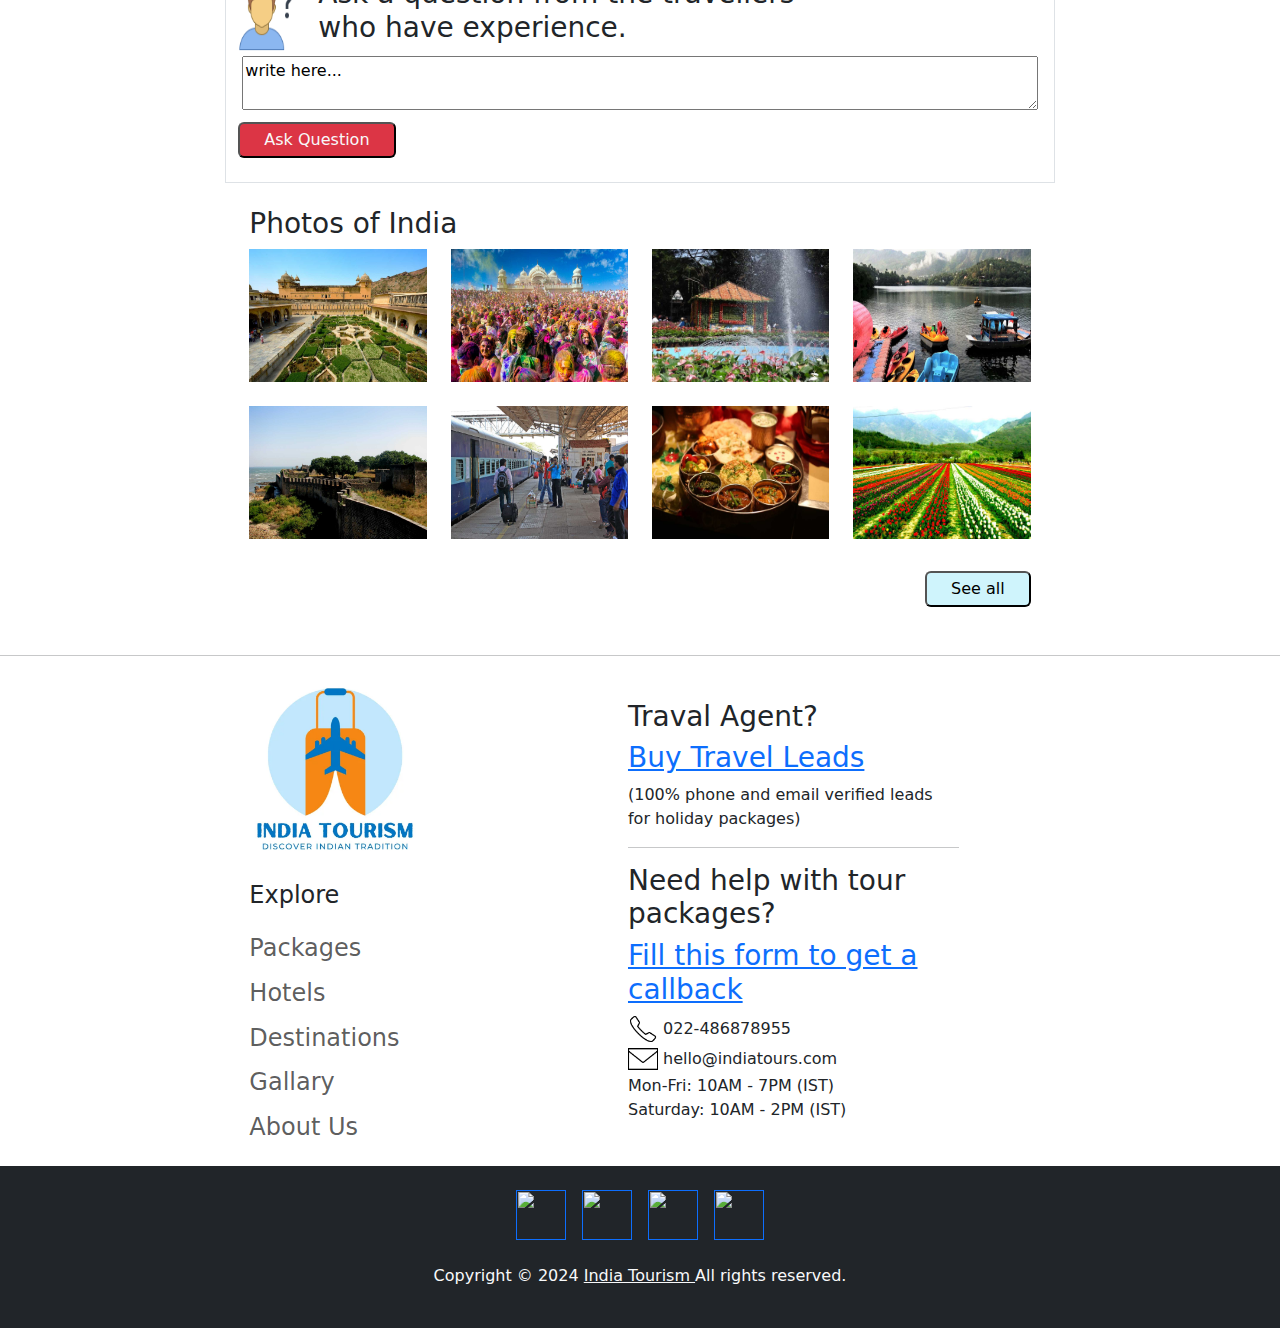
==== commit 21d022c8: "swapnil" ====
--- a/index.html
+++ b/index.html
@@ -259,16 +259,16 @@
          </div>
 
          <!-- Gallary -->
-          <div class="container row d-flex justify-content-between mt-4">
+          <div class="container row m-auto mt-4">
             <h3 class="h3">Photos of India</h3>
-            <img src="assets/images/gallary1.jpg" class="col-3 mb-1 img-fluid" alt="...">
-            <img src="assets/images/gallary2.jpg" class="col-3 mb-1 img-fluid" alt="...">
-            <img src="assets/images/gallary3.jpg" class="col-3 mb-1 img-fluid" alt="...">
-            <img src="assets/images/gallary4.jpg" class="col-3 mb-1 img-fluid" alt="...">
-            <img src="assets/images/gallary5.jpg" class="col-3 mb-1 img-fluid" alt="...">
-            <img src="assets/images/gallary6.jpg" class="col-3 mb-1 img-fluid" alt="...">
-            <img src="assets/images/gallary7.jpg" class="col-3 mb-1 img-fluid" alt="...">
-            <img src="assets/images/gallary8.jpg" class="col-3 mb-1 img-fluid" alt="...">
+            <img src="assets/images/gallary1.jpg" class="col-3 mb-4 img-fluid" alt="...">
+            <img src="assets/images/gallary2.jpg" class="col-3 mb-4 img-fluid" alt="...">
+            <img src="assets/images/gallary3.jpg" class="col-3 mb-4 img-fluid" alt="...">
+            <img src="assets/images/gallary4.jpg" class="col-3 mb-4 img-fluid" alt="...">
+            <img src="assets/images/gallary5.jpg" class="col-3 mb-4 img-fluid" alt="...">
+            <img src="assets/images/gallary6.jpg" class="col-3 mb-4 img-fluid" alt="...">
+            <img src="assets/images/gallary7.jpg" class="col-3 mb-4 img-fluid" alt="...">
+            <img src="assets/images/gallary8.jpg" class="col-3 mb-4 img-fluid" alt="...">
             <div class="d-flex justify-content-end">
                 <button class="mt-2 mb-4 p-1 pe-4 ps-4 rounded bg-info-subtle">See all</button>
             </div>
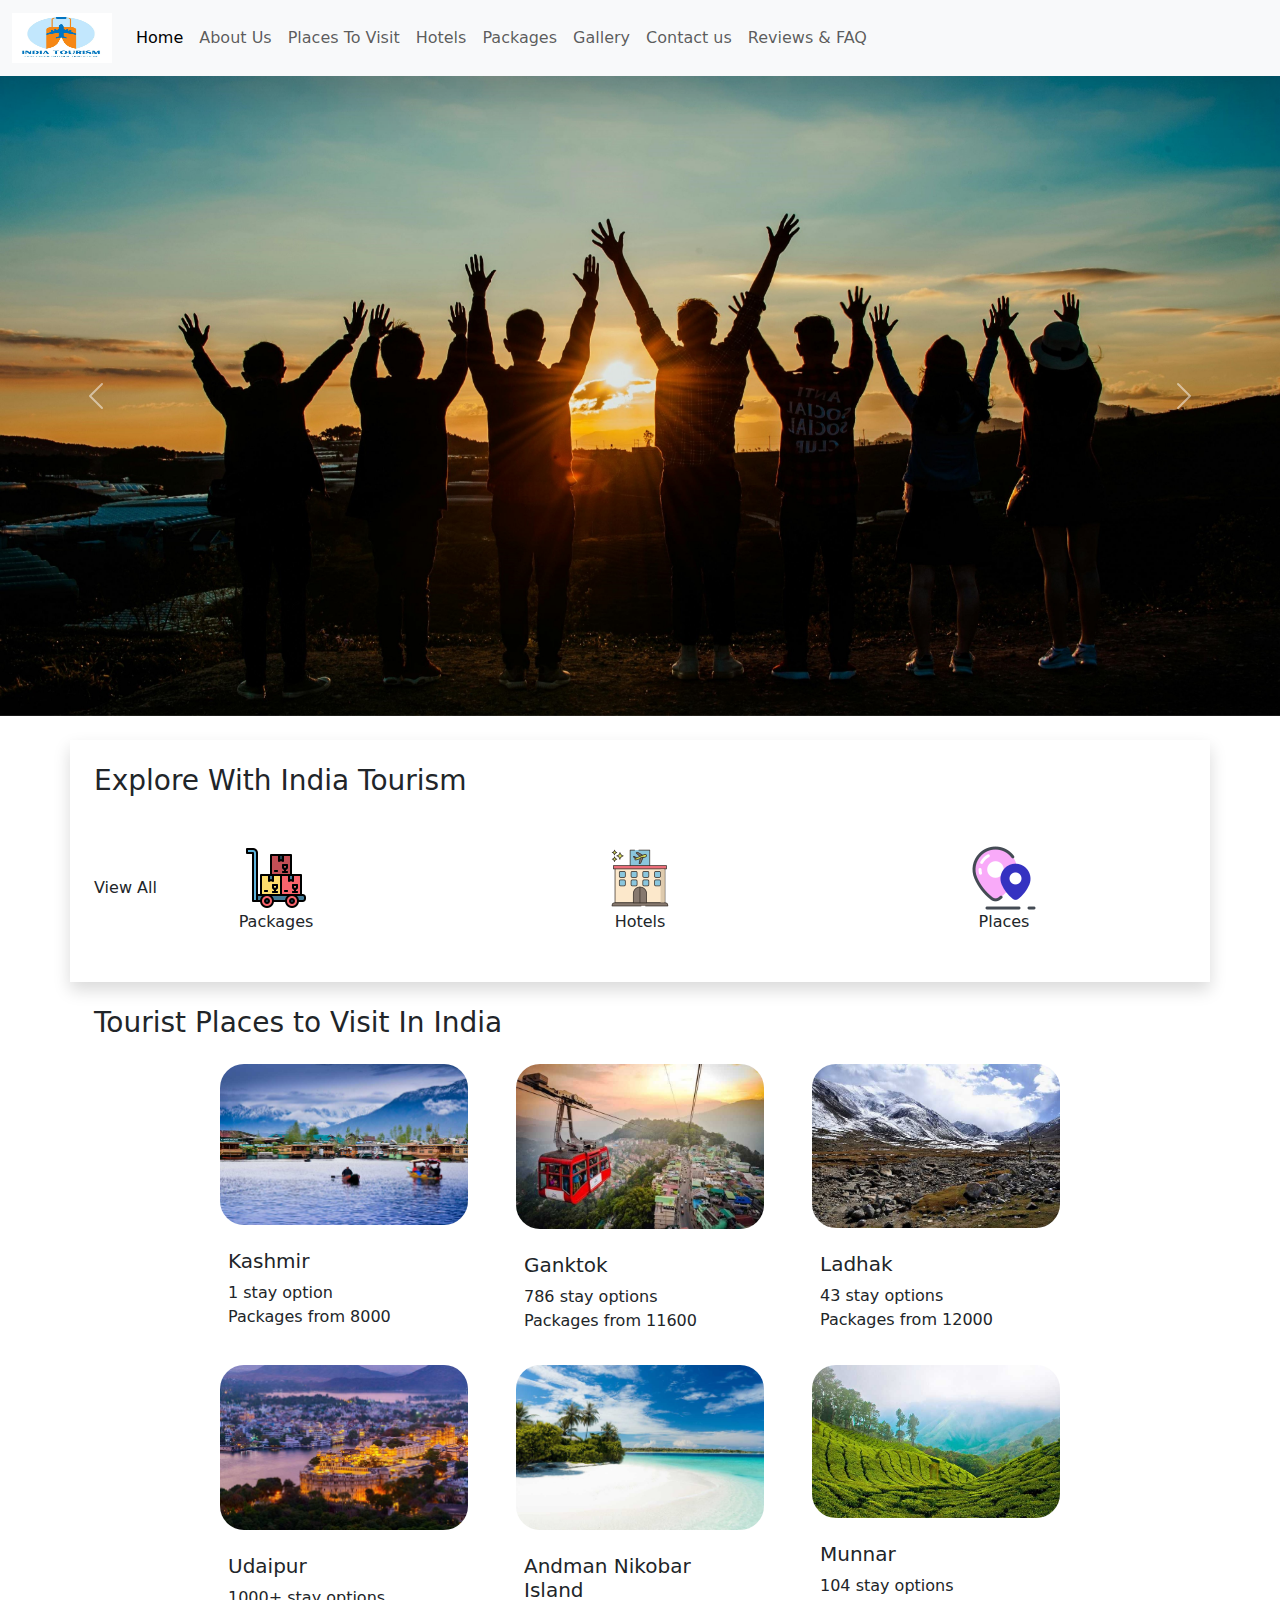
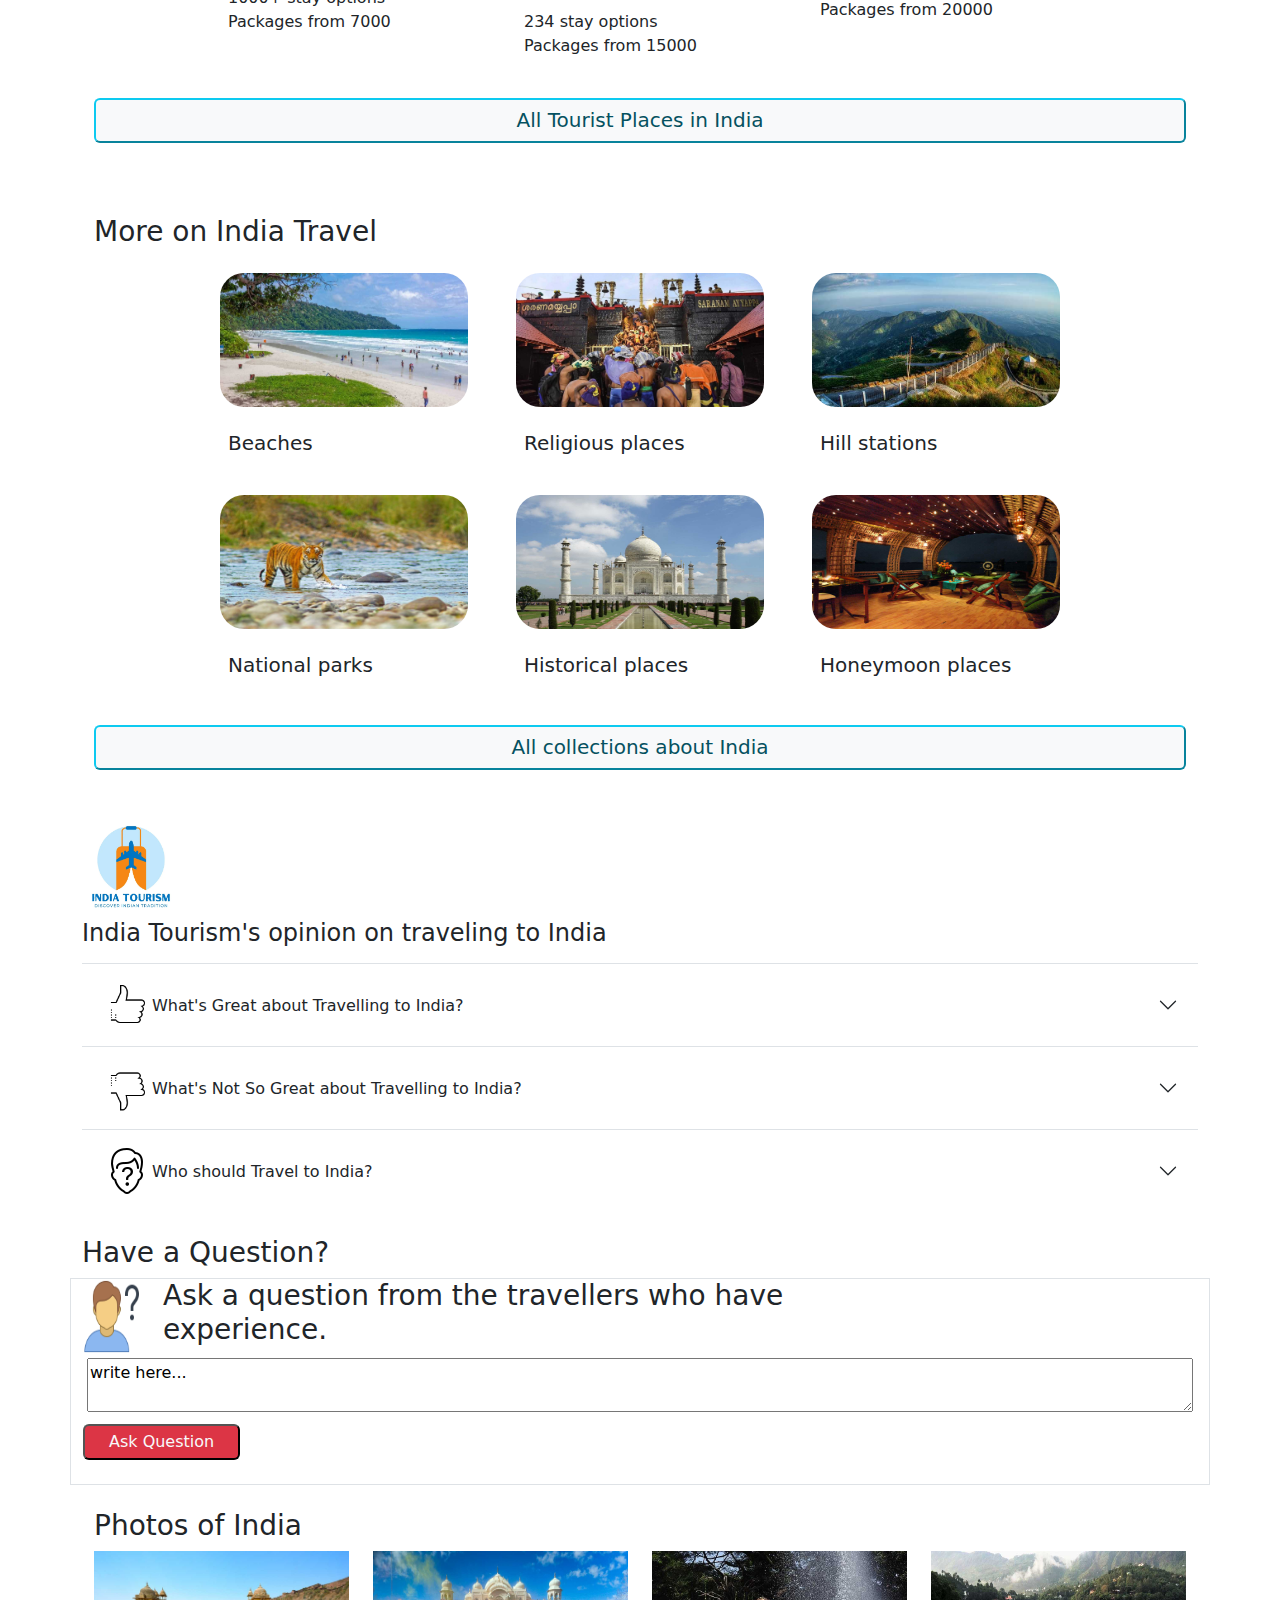
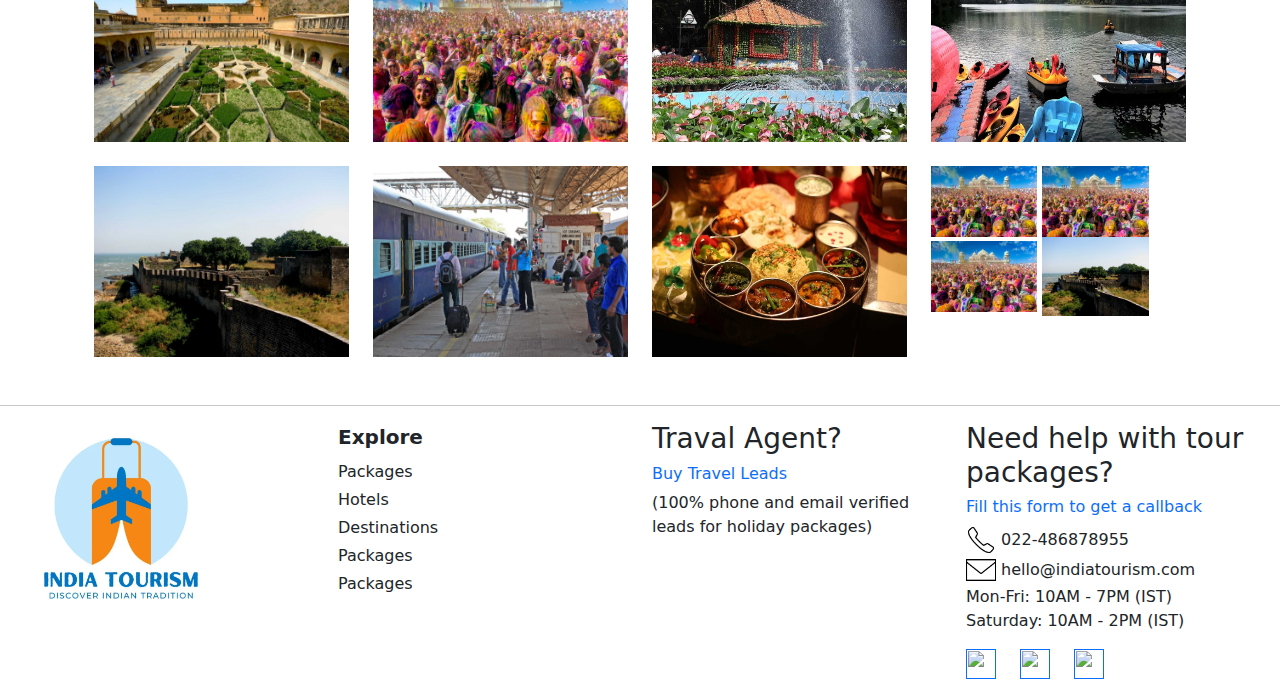
==== commit 1cda5790: "Update index.html" ====
--- a/index.html
+++ b/index.html
@@ -55,7 +55,7 @@
         </nav>
     </header>
     <!-- Main -->
-    <main class="container-fluid col-md-8 mb-4">
+    <main class="col mb-4">
         <!-- Carousal -->
         <div class="mb-4">
             <div id="carouselExampleAutoplaying" class="carousel slide" data-bs-ride="carousel">
@@ -104,7 +104,7 @@
                 </div>
             </div>
         </div>
-        
+
         <!-- Tourist Places to Visit In India -->
         <div class="container row d-flex justify-content-center gap-2 m-auto pt-4 pb-4">
             <h3 class="h3">
@@ -113,46 +113,49 @@
             <div class="card col-auto border-0" style="width: 18rem;">
                 <img src="assets/images/KASHMIR.jpg" class="card-img-top p-2 rounded rounded-5" alt="...">
                 <div class="card-body">
-                  <h5 class="card-title">Kashmir</h5>
-                  <p class="card-text">1 stay option <br> Packages from 8000</p>
+                    <h5 class="card-title">Kashmir</h5>
+                    <p class="card-text">1 stay option <br> Packages from 8000</p>
                 </div>
             </div>
             <div class="card col-auto border-0" style="width: 18rem;">
                 <img src="assets/images/GANGTOK.jpg" class="card-img-top p-2 rounded rounded-5" alt="...">
                 <div class="card-body">
-                  <h5 class="card-title">Ganktok</h5>
-                  <p class="card-text">786 stay options <br> Packages from 11600</p>
+                    <h5 class="card-title">Ganktok</h5>
+                    <p class="card-text">786 stay options <br> Packages from 11600</p>
                 </div>
             </div>
             <div class="card col-auto border-0" style="width: 18rem;">
                 <img src="assets/images/LADAKH.jpg" class="card-img-top p-2 rounded rounded-5" alt="...">
                 <div class="card-body">
-                  <h5 class="card-title">Ladhak</h5>
-                  <p class="card-text">43 stay options <br> Packages from 12000</p>
+                    <h5 class="card-title">Ladhak</h5>
+                    <p class="card-text">43 stay options <br> Packages from 12000</p>
                 </div>
             </div>
             <div class="card col-auto border-0" style="width: 18rem;">
                 <img src="assets/images/UDAIPUR.jpg" class="card-img-top p-2 rounded rounded-5" alt="...">
                 <div class="card-body">
-                  <h5 class="card-title">Udaipur</h5>
-                  <p class="card-text">1000+ stay options <br> Packages from 7000</p>
-                </div>
-            </div>
-            <div class="card col-auto border-0" style="width: 18rem;">
-                <img src="assets/images/ANDAMAN-NICOBAR-ISLANDS.jpg" class="card-img-top p-2 rounded rounded-5" alt="...">
-                <div class="card-body">
-                  <h5 class="card-title">Andman Nikobar Island</h5>
-                  <p class="card-text">234 stay options <br> Packages from 15000</p>
+                    <h5 class="card-title">Udaipur</h5>
+                    <p class="card-text">1000+ stay options <br> Packages from 7000</p>
+                </div>
+            </div>
+            <div class="card col-auto border-0" style="width: 18rem;">
+                <img src="assets/images/ANDAMAN-NICOBAR-ISLANDS.jpg" class="card-img-top p-2 rounded rounded-5"
+                    alt="...">
+                <div class="card-body">
+                    <h5 class="card-title">Andman Nikobar Island</h5>
+                    <p class="card-text">234 stay options <br> Packages from 15000</p>
                 </div>
             </div>
             <div class="card col-auto border-0" style="width: 18rem;">
                 <img src="assets/images/MUNNAR.jpg" class="card-img-top p-2 rounded rounded-5" alt="...">
                 <div class="card-body">
-                  <h5 class="card-title">Munnar</h5>
-                  <p class="card-text">104 stay options <br> Packages from 20000</p>
-                </div>
-            </div>
-            <a href="" class="mt-3"><button class="container rounded text-info-emphasis pt-2 border-info bg-light"><h5 class="h5">All Tourist Places in India</h5></button></a>
+                    <h5 class="card-title">Munnar</h5>
+                    <p class="card-text">104 stay options <br> Packages from 20000</p>
+                </div>
+            </div>
+            <a href="" class="mt-3"><button class="container rounded text-info-emphasis pt-2 border-info bg-light">
+                    <h5 class="h5">All Tourist Places in India</h5>
+                </button></a>
         </div>
 
         <!-- More on India Travel -->
@@ -163,103 +166,119 @@
             <div class="card col-auto border-0" style="width: 18rem;">
                 <img src="assets/images/beaches.jpg" class="card-img-top p-2 rounded rounded-5" alt="..." height="150">
                 <div class="card-body">
-                  <h5 class="card-title">Beaches</h5>
-                </div>
-            </div>
-            <div class="card col-auto border-0" style="width: 18rem;">
-                <img src="assets/images/religious place.jpg" class="card-img-top p-2 rounded rounded-5" alt="..." height="150">
-                <div class="card-body">
-                  <h5 class="card-title">Religious places</h5>
-                </div>
-            </div>
-            <div class="card col-auto border-0" style="width: 18rem;">
-                <img src="assets/images/hill station.jpg" class="card-img-top p-2 rounded rounded-5" alt="..." height="150">
-                <div class="card-body">
-                  <h5 class="card-title">Hill stations</h5>
-                </div>
-            </div>
-            <div class="card col-auto border-0" style="width: 18rem;">
-                <img src="assets/images/national park.jpg" class="card-img-top p-2 rounded rounded-5" alt="..." height="150">
-                <div class="card-body">
-                  <h5 class="card-title">National parks</h5>
-                </div>
-            </div>
-            <div class="card col-auto border-0" style="width: 18rem;">
-                <img src="assets/images/historical place.jpg" class="card-img-top p-2 rounded rounded-5" alt="..." height="150">
-                <div class="card-body">
-                  <h5 class="card-title">Historical places</h5>
-                </div>
-            </div>
-            <div class="card col-auto border-0" style="width: 18rem;">
-                <img src="assets/images/honeymoon place.jpg" class="card-img-top p-2 rounded rounded-5" alt="..." height="150">
-                <div class="card-body">
-                  <h5 class="card-title">Honeymoon places</h5>
-                </div>
-            </div>
-            <a href="" class="mt-3"><button class="container rounded text-info-emphasis pt-2 border-info bg-light"><h5 class="h5">All collections about India</h5></button></a>
+                    <h5 class="card-title">Beaches</h5>
+                </div>
+            </div>
+            <div class="card col-auto border-0" style="width: 18rem;">
+                <img src="assets/images/religious place.jpg" class="card-img-top p-2 rounded rounded-5" alt="..."
+                    height="150">
+                <div class="card-body">
+                    <h5 class="card-title">Religious places</h5>
+                </div>
+            </div>
+            <div class="card col-auto border-0" style="width: 18rem;">
+                <img src="assets/images/hill station.jpg" class="card-img-top p-2 rounded rounded-5" alt="..."
+                    height="150">
+                <div class="card-body">
+                    <h5 class="card-title">Hill stations</h5>
+                </div>
+            </div>
+            <div class="card col-auto border-0" style="width: 18rem;">
+                <img src="assets/images/national park.jpg" class="card-img-top p-2 rounded rounded-5" alt="..."
+                    height="150">
+                <div class="card-body">
+                    <h5 class="card-title">National parks</h5>
+                </div>
+            </div>
+            <div class="card col-auto border-0" style="width: 18rem;">
+                <img src="assets/images/historical place.jpg" class="card-img-top p-2 rounded rounded-5" alt="..."
+                    height="150">
+                <div class="card-body">
+                    <h5 class="card-title">Historical places</h5>
+                </div>
+            </div>
+            <div class="card col-auto border-0" style="width: 18rem;">
+                <img src="assets/images/honeymoon place.jpg" class="card-img-top p-2 rounded rounded-5" alt="..."
+                    height="150">
+                <div class="card-body">
+                    <h5 class="card-title">Honeymoon places</h5>
+                </div>
+            </div>
+            <a href="" class="mt-3"><button class="container rounded text-info-emphasis pt-2 border-info bg-light">
+                    <h5 class="h5">All collections about India</h5>
+                </button></a>
         </div>
 
         <!-- Accordion -->
-        <div class="accordion accordion-flush mt-4" id="accordionFlushExample">
+        <div class="container accordion accordion-flush mt-4" id="accordionFlushExample">
             <div class="accordion-item">
                 <img src="assets/icons/indiatourismlogo.png" alt="" width="100">
-                <span class="h4"><p>India Tourism's opinion on traveling to India</p></span>
+                <span class="h4">
+                    <p>India Tourism's opinion on traveling to India</p>
+                </span>
             </div>
             <div class="accordion-item">
-              <h2 class="accordion-header">
-                <button class="accordion-button collapsed" type="button" data-bs-toggle="collapse" data-bs-target="#flush-collapseOne" aria-expanded="false" aria-controls="flush-collapseOne">
-                <img src="assets/icons/icons8-good-80.png" alt="" width="50"> 
-                What's Great about Travelling to India? 
-                </button>
-              </h2>
-              <div id="flush-collapseOne" class="accordion-collapse collapse" data-bs-parent="#accordionFlushExample">
-                <div class="accordion-body">Great diversity in landscape and culture. Blessed with natural beauty. Ancient heritage and architecture. Yoga and meditation.</div>
-              </div>
+                <h2 class="accordion-header">
+                    <button class="accordion-button collapsed" type="button" data-bs-toggle="collapse"
+                        data-bs-target="#flush-collapseOne" aria-expanded="false" aria-controls="flush-collapseOne">
+                        <img src="assets/icons/icons8-good-80.png" alt="" width="50">
+                        What's Great about Travelling to India?
+                    </button>
+                </h2>
+                <div id="flush-collapseOne" class="accordion-collapse collapse" data-bs-parent="#accordionFlushExample">
+                    <div class="accordion-body">Great diversity in landscape and culture. Blessed with natural beauty.
+                        Ancient heritage and architecture. Yoga and meditation.</div>
+                </div>
             </div>
             <div class="accordion-item">
-              <h2 class="accordion-header">
-                <button class="accordion-button collapsed" type="button" data-bs-toggle="collapse" data-bs-target="#flush-collapseTwo" aria-expanded="false" aria-controls="flush-collapseTwo">
-                <img src="assets/icons/icons8-bad-80.png" alt="" width="50">    
-                What's Not So Great about Travelling to India?
-                </button>
-              </h2>
-              <div id="flush-collapseTwo" class="accordion-collapse collapse" data-bs-parent="#accordionFlushExample">
-                <div class="accordion-body">Overcrowded. Too much littering. Some people tend to overcharge foreigners. Poor infrastructure and hygiene in some places.</div>
-              </div>
+                <h2 class="accordion-header">
+                    <button class="accordion-button collapsed" type="button" data-bs-toggle="collapse"
+                        data-bs-target="#flush-collapseTwo" aria-expanded="false" aria-controls="flush-collapseTwo">
+                        <img src="assets/icons/icons8-bad-80.png" alt="" width="50">
+                        What's Not So Great about Travelling to India?
+                    </button>
+                </h2>
+                <div id="flush-collapseTwo" class="accordion-collapse collapse" data-bs-parent="#accordionFlushExample">
+                    <div class="accordion-body">Overcrowded. Too much littering. Some people tend to overcharge
+                        foreigners. Poor infrastructure and hygiene in some places.</div>
+                </div>
             </div>
             <div class="accordion-item">
-              <h2 class="accordion-header">
-                <button class="accordion-button collapsed" type="button" data-bs-toggle="collapse" data-bs-target="#flush-collapseThree" aria-expanded="false" aria-controls="flush-collapseThree">
-                    <img src="assets/icons/icons8-who-50.png" alt="" width="50">  
-                    Who should Travel to India? 
-                </button>
-              </h2>
-              <div id="flush-collapseThree" class="accordion-collapse collapse" data-bs-parent="#accordionFlushExample">
-                <div class="accordion-body">Adventure seekers. Heritage and culture enthusiasts. People who enjoy architecture. Trekkers. Spiritual peace seekers.</div>
-              </div>
-            </div>
-          </div>
-        
+                <h2 class="accordion-header">
+                    <button class="accordion-button collapsed" type="button" data-bs-toggle="collapse"
+                        data-bs-target="#flush-collapseThree" aria-expanded="false" aria-controls="flush-collapseThree">
+                        <img src="assets/icons/icons8-who-50.png" alt="" width="50">
+                        Who should Travel to India?
+                    </button>
+                </h2>
+                <div id="flush-collapseThree" class="accordion-collapse collapse"
+                    data-bs-parent="#accordionFlushExample">
+                    <div class="accordion-body">Adventure seekers. Heritage and culture enthusiasts. People who enjoy
+                        architecture. Trekkers. Spiritual peace seekers.</div>
+                </div>
+            </div>
+        </div>
+
         <!-- Have a question -->
-         <div class="container mt-4">
+        <div class="container mt-4">
             <h3 class="col-8 h3 text-wrap d-flex align-items-center">Have a Question?</h3>
             <div class="row border">
                 <img class="col-2" src="assets/icons/have a question.png" alt="" style="width: 80px;">
-            <h3 class="col-8 h3 text-wrap d-flex align-items-center">
-                Ask a question from the travellers who have
-                experience.
-            </h3>
-            <div class="d-flex justify-content-center">
-                <textarea class="m-1" name="" id="" style="width: 100%;">write here...</textarea>
-            </div>
-            <div class="d-flex justify-content-start">
-                <button class="mt-2 mb-4 p-1 pe-4 ps-4 rounded bg-danger text-light">Ask Question</button>
-            </div>
-            </div>
-         </div>
-
-         <!-- Gallary -->
-          <div class="container row m-auto mt-4">
+                <h3 class="col-8 h3 text-wrap d-flex align-items-center">
+                    Ask a question from the travellers who have
+                    experience.
+                </h3>
+                <div class="d-flex justify-content-center">
+                    <textarea class="m-1" name="" id="" style="width: 100%;">write here...</textarea>
+                </div>
+                <div class="d-flex justify-content-start">
+                    <button class="mt-2 mb-4 p-1 pe-4 ps-4 rounded bg-danger text-light">Ask Question</button>
+                </div>
+            </div>
+        </div>
+
+        <!-- Gallary -->
+        <div class="container row m-auto mt-4">
             <h3 class="h3">Photos of India</h3>
             <img src="assets/images/gallary1.jpg" class="col-3 mb-4 img-fluid" alt="...">
             <img src="assets/images/gallary2.jpg" class="col-3 mb-4 img-fluid" alt="...">
@@ -268,104 +287,70 @@
             <img src="assets/images/gallary5.jpg" class="col-3 mb-4 img-fluid" alt="...">
             <img src="assets/images/gallary6.jpg" class="col-3 mb-4 img-fluid" alt="...">
             <img src="assets/images/gallary7.jpg" class="col-3 mb-4 img-fluid" alt="...">
-            <img src="assets/images/gallary8.jpg" class="col-3 mb-4 img-fluid" alt="...">
-            <div class="d-flex justify-content-end">
-                <button class="mt-2 mb-4 p-1 pe-4 ps-4 rounded bg-info-subtle">See all</button>
-            </div>
-          </div>
+            <div class="col-3">
+                <img src="assets/images/gallary2.jpg" class="col-5 img-fluid" alt="...">
+                <img src="assets/images/gallary2.jpg" class="col-5 img-fluid" alt="...">
+                <img src="assets/images/gallary2.jpg" class="col-5 img-fluid" alt="...">
+                <img src="assets/images/gallary5.jpg" class="col-5 img-fluid" alt="...">
+            </div>
+            <div class="z-0 position-absolute bottom-0">View All</div>
+        </div>
     </main>
     <hr>
     <!-- Footer and Quick Links-->
     <footer>
-        <div class="container col-md-8">
-            <div class="container-fluid row">
-                <div class="row col-md-6 d-flex justify-content-start gap-0">
-                    <div clss="col-sm-6">
-                        <a class="d-flex justify-content-start" href="">
-                            <img src="assets/icons/indiatourismlogo.png" alt="" width="200">
-                        </a>
-                    </div>
-                    <div class="col-sm-6 ps-4">
-                        <div class="navbar">
-                            <ul class="navbar-nav">
-                                <h3 class=" fs-4">Explore</p>
-                                    <li class="nav-item">
-                                        <a href="" class="nav-link fs-4">Packages</a>
-                                    </li>
-                                    <li class="nav-item">
-                                        <a href="" class="nav-link fs-4">Hotels</a>
-                                    </li>
-                                    <li class="nav-item">
-                                        <a href="" class="nav-link fs-4">Destinations</a>
-                                    </li>
-                                    <li class="nav-item">
-                                        <a href="" class="nav-link fs-4">Gallary</a>
-                                    </li>
-                                    <li class="nav-item">
-                                        <a href="" class="nav-link fs-4">About Us</a>
-                                    </li>
-                            </ul>
-                        </div>
-                    </div>
-                </div>
-                <div class="row col-md-6 d-flex align-items-center">
-                    <div class="p-4">
-                        <h3 class="h3">Traval Agent?</h3>
-                        <h3 class="h3 text-Primary"><a href="">Buy Travel Leads</a></h3>
-                        <p>
-                            (100% phone and email verified leads for holiday packages)
+        <div class="container-fluid m-auto row mb-2">
+            <div class="col-md-3">
+                <img class="img-fluid" src="assets/icons/indiatourismlogo.png" alt="" style="height: 200px;">
+            </div>
+            <div class="col-md-3">
+                <a href="" class="nav-link fs-5 mb-2 fw-bold">Explore</a>
+                <a href="" class="nav-link mb-1">Packages</a>
+                <a href="" class="nav-link mb-1">Hotels</a>
+                <a href="" class="nav-link mb-1">Destinations</a>
+                <a href="" class="nav-link mb-1">Packages</a>
+                <a href="" class="nav-link mb-1">Packages</a>
+            </div>
+            <div class="col-md-3">
+                <h3 class="h3">Traval Agent?</h3>
+                <h6 class="h6 text-Primary"><a class="nav-link" href="">Buy Travel Leads</a></h6>
+                <p>(100% phone and email verified leads for holiday packages)</p>
+            </div>
+            <div class="col-md-3">
+                <h3 class="h3">Need help with tour packages?</h3>
+                <h6 class="h6 text-primary">
+                    <a class="nav-link" href="">Fill this form to get a callback</a>
+                </h6>
+                <div>
+                    <div>
+                        <img src="assets/icons/icons8-phone-50.png" alt="" height="30">
+                        022-486878955
+                    </div>
+                    <div>
+                        <img src="assets/icons/icons8-email-50.png" alt="" height="30">
+                        hello@indiatourism.com
+                    </div>
+                    <div>
+                        <p>Mon-Fri: 10AM - 7PM (IST)
+                            <br> Saturday: 10AM - 2PM (IST)
                         </p>
-                        <hr>
-                        <h3 class="h3">Need help with tour packages?</h3>
-                        <h3 class="h3 text-primary">
-                            <a href="">Fill this form to get a callback</a>
-                        </h3>
-                        <div>
-                            <div>
-                                <img src="assets/icons/icons8-phone-50.png" alt="" height="30">
-                                022-486878955
-                            </div>
-                            <div>
-                                <img src="assets/icons/icons8-email-50.png" alt="" height="30">
-                                hello@indiatours.com
-                            </div>
-                            <div>
-                                <p>Mon-Fri: 10AM - 7PM (IST)
-                                    <br> Saturday: 10AM - 2PM (IST)
-                                </p>
-                            </div>
-                        </div>
-                    </div>
-                </div>
-            </div>
-        </div>
-
-        <div class="bg-dark p-4">
-            <div class="col-md-12 mb-4 d-flex justify-content-center gap-3">
-                <div class="col-auto"><a href=""><img src="assets/icons/instagram.png" alt="" height="50"
-                            width="50"></a></div>
-                <div class="col-auto"><a href=""><img src="assets/icons/youtube.png" alt="" height="50" width="50"></a>
-                </div>
-                <div class="col-auto"><a href=""><img src="assets/icons/facebook.png" alt="" height="50" width="50"></a>
-                </div>
-                <div class="col-auto"><a href=""><img src="assets/icons/twitter.png" alt="" height="50" width="50"></a>
-                </div>
-            </div>
-            <div class="col-md-12 d-flex justify-content-center">
-                <p class="text-light">Copyright © 2024
-                    <a class="text-light" href="index.html">
-                        India Tourism
-                    </a>
-                    All rights reserved.
-                </p>
+                    </div>
+                    <div class="row">
+                        <div class="col-auto"><a href=""><img src="assets/icons/instagram.png" alt="" height="30"
+                                    width="30"></a></div>
+                        <div class="col-auto"><a href=""><img src="assets/icons/youtube.png" alt="" height="30"
+                                    width="30"></a></div>
+                        <div class="col-auto"><a href=""><img src="assets/icons/facebook.png" alt="" height="30"
+                                    width="30"></a></div>
+                    </div>
+                </div>
             </div>
         </div>
     </footer>
     <!-- Bootsrap JavaScript Link -->
     <script src="https://cdn.jsdelivr.net/npm/bootstrap@5.3.3/dist/js/bootstrap.bundle.min.js"
-        integrity="sha384-YvpcrYf0tY3lHB60NNkmXc5s9fDVZLESaAA55NDzOxhy9GkcIdslK1eN7N6jIeHz"
-        crossorigin="anonymous">
-    </script>
+        integrity="sha384-YvpcrYf0tY3lHB60NNkmXc5s9fDVZLESaAA55NDzOxhy9GkcIdslK1eN7N6jIeHz" crossorigin="anonymous">
+        </script>
 </body>
 
 </html>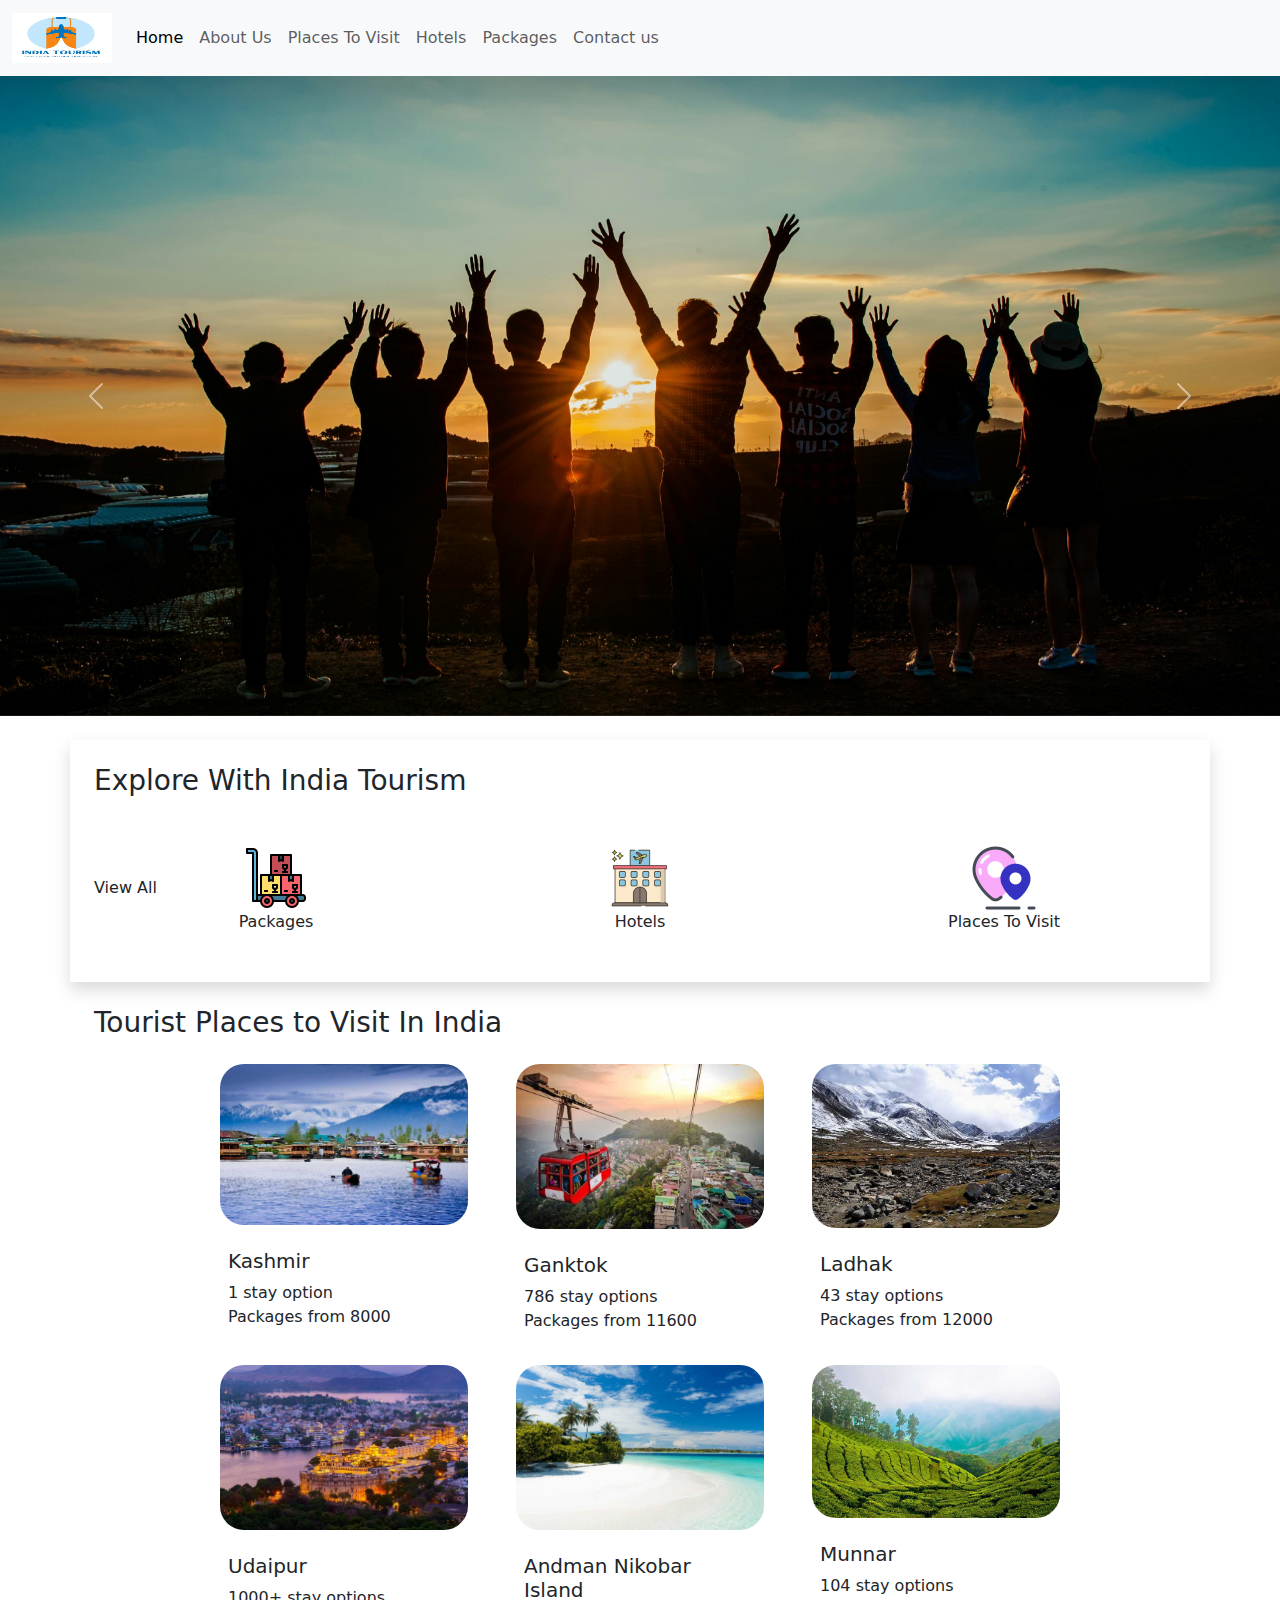
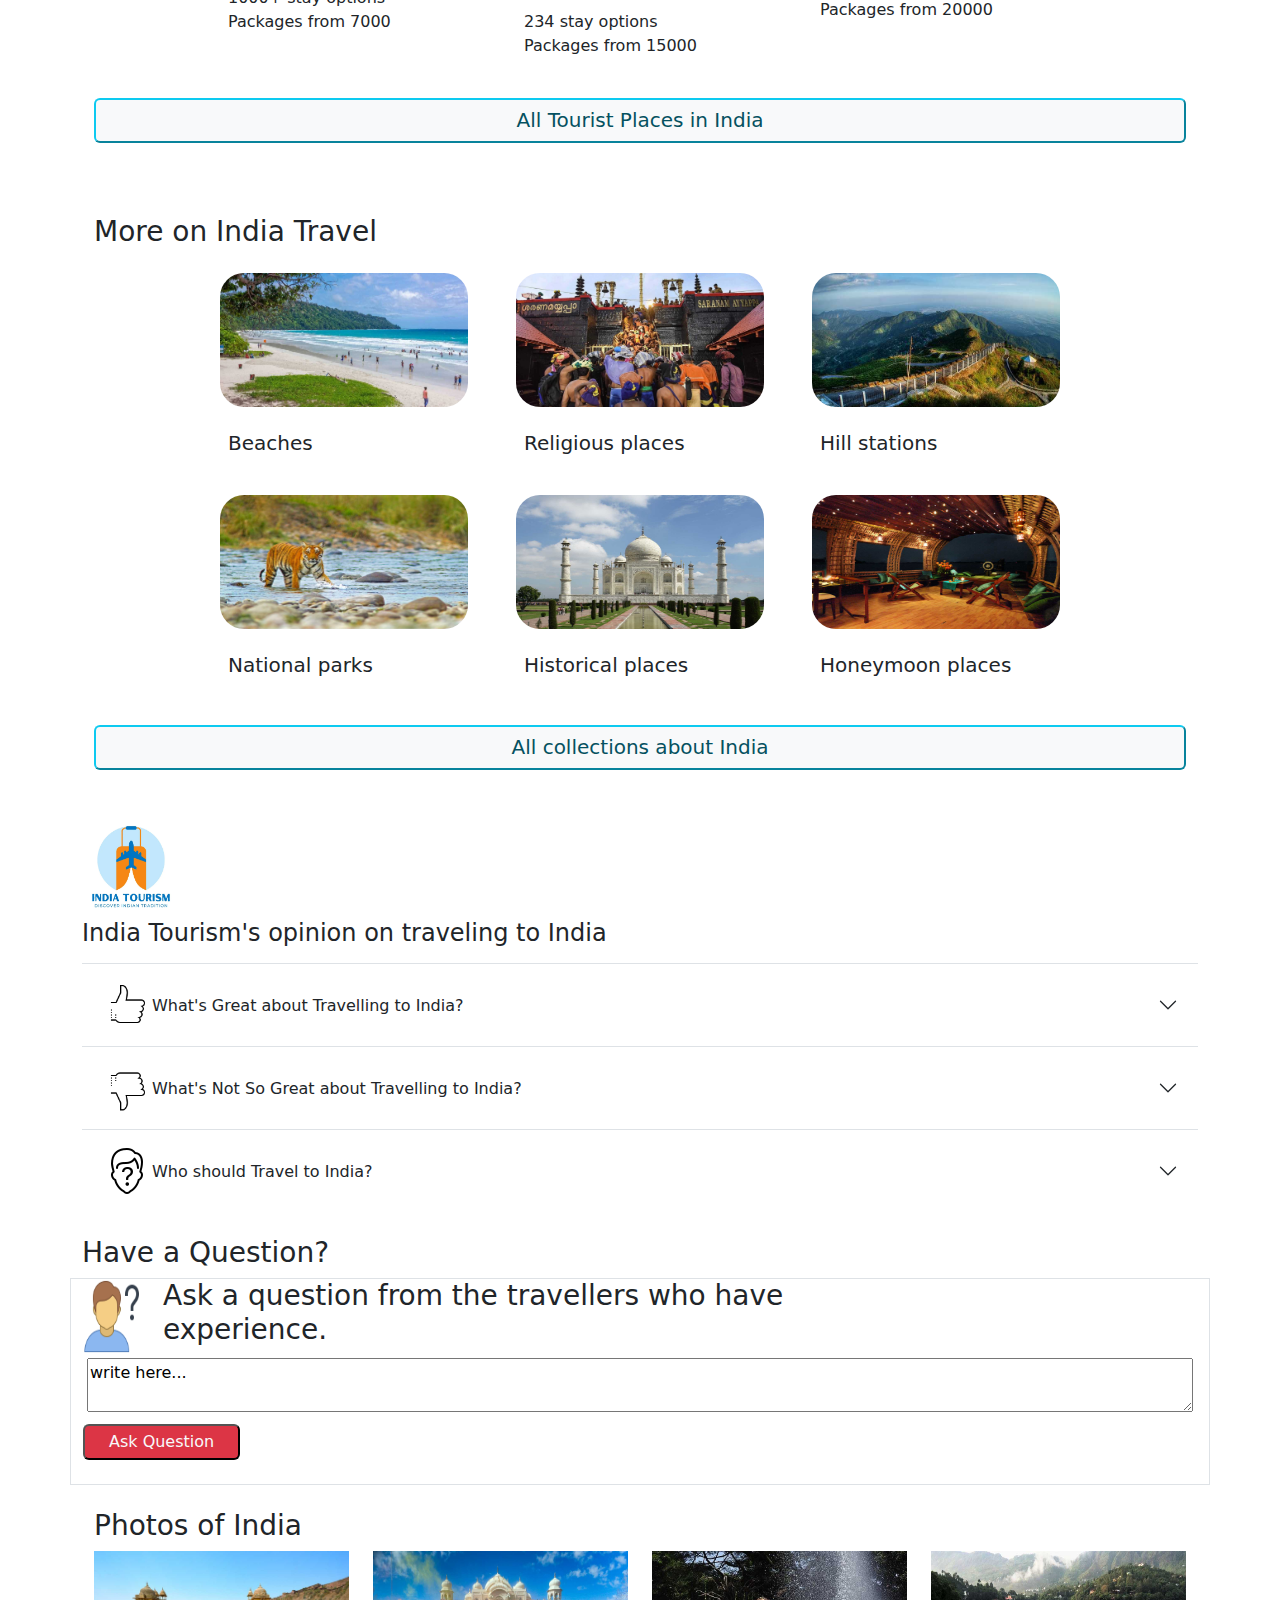
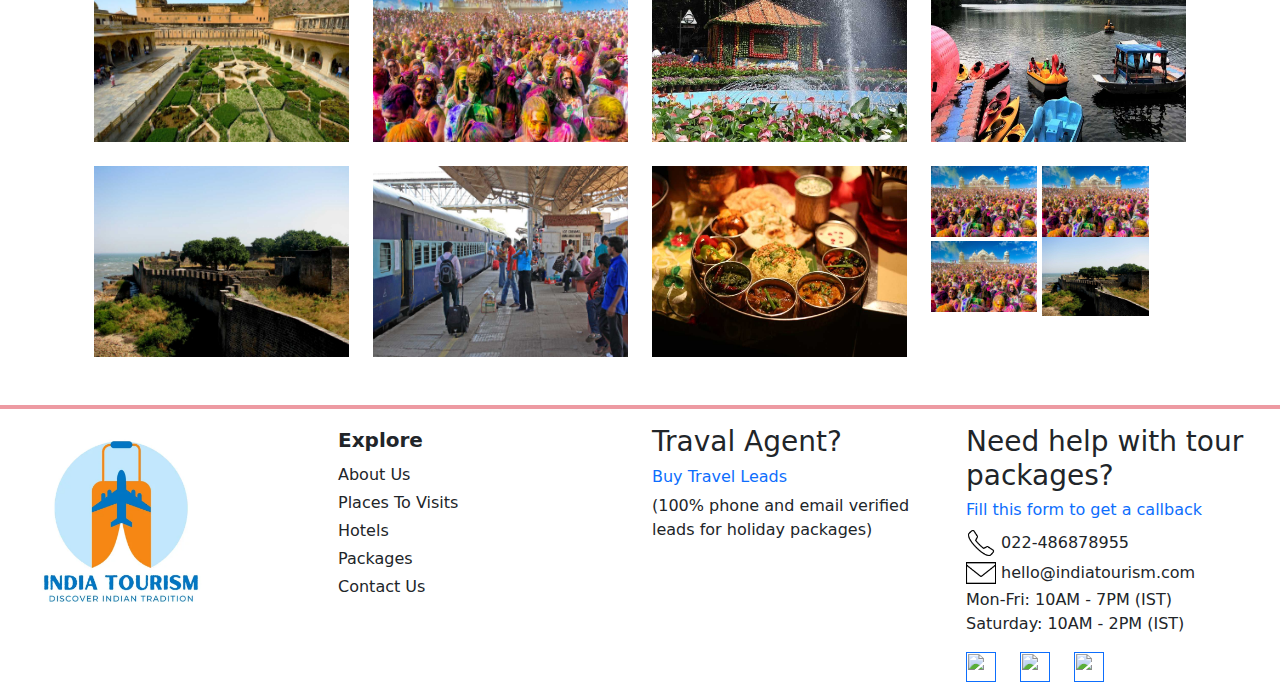
==== commit 3edfef93: "changes" ====
--- a/index.html
+++ b/index.html
@@ -29,25 +29,19 @@
                             <a href="index.html" class="nav-link active">Home</a>
                         </li>
                         <li class="nav-item">
-                            <a href="" class="nav-link">About Us</a>
-                        </li>
-                        <li class="nav-item">
-                            <a href="" class="nav-link">Places To Visit</a>
-                        </li>
-                        <li class="nav-item">
-                            <a href="" class="nav-link">Hotels</a>
-                        </li>
-                        <li class="nav-item">
-                            <a href="" class="nav-link">Packages</a>
-                        </li>
-                        <li class="nav-item">
-                            <a href="" class="nav-link">Gallery</a>
-                        </li>
-                        <li class="nav-item">
-                            <a href="" class="nav-link">Contact us</a>
-                        </li>
-                        <li class="nav-item">
-                            <a href="" class="nav-link">Reviews & FAQ </a>
+                            <a href="/about_us.html" class="nav-link">About Us</a>
+                        </li>
+                        <li class="nav-item">
+                            <a href="/places_to_visit.html" class="nav-link">Places To Visit</a>
+                        </li>
+                        <li class="nav-item">
+                            <a href="/hotels.html" class="nav-link">Hotels</a>
+                        </li>
+                        <li class="nav-item">
+                            <a href="/packages.html" class="nav-link">Packages</a>
+                        </li>
+                        <li class="nav-item">
+                            <a href="/contact.html" class="nav-link">Contact us</a>
                         </li>
                     </ul>
                 </div>
@@ -90,7 +84,7 @@
                 <div class="col-4">
                     <div class="d-flex justify-content-center"><img src="assets/icons/packages.png" alt="" class="h-80">
                     </div>
-                    <div class="d-flex justify-content-center"><a class="nav-link" href="">Packages</a></div>
+                    <div class="d-flex justify-content-center"><a class="nav-link" href="/packages.html">Packages</a></div>
                 </div>
                 <div class="col-4">
                     <div class="d-flex justify-content-center"><img src="assets/icons/hotels.png" alt="" class="h-80">
@@ -100,7 +94,7 @@
                 <div class="col-4">
                     <div class="d-flex justify-content-center"><img src="assets/icons/places.png" alt="" class="h-80">
                     </div>
-                    <div class="d-flex justify-content-center"><a class="nav-link" href="">Places</a></div>
+                    <div class="d-flex justify-content-center"><a class="nav-link" href="/places_to_visit.html">Places To Visit</a></div>
                 </div>
             </div>
         </div>
@@ -296,7 +290,7 @@
             <div class="z-0 position-absolute bottom-0">View All</div>
         </div>
     </main>
-    <hr>
+    <hr class="border border-danger border-2 opacity-50">
     <!-- Footer and Quick Links-->
     <footer>
         <div class="container-fluid m-auto row mb-2">
@@ -305,11 +299,11 @@
             </div>
             <div class="col-md-3">
                 <a href="" class="nav-link fs-5 mb-2 fw-bold">Explore</a>
-                <a href="" class="nav-link mb-1">Packages</a>
-                <a href="" class="nav-link mb-1">Hotels</a>
-                <a href="" class="nav-link mb-1">Destinations</a>
-                <a href="" class="nav-link mb-1">Packages</a>
-                <a href="" class="nav-link mb-1">Packages</a>
+                <a href="/about_us.html" class="nav-link mb-1">About Us</a>
+                <a href="/places_to_visit.html" class="nav-link mb-1">Places To Visits</a>
+                <a href="/hotels.html" class="nav-link mb-1">Hotels</a>
+                <a href="/packages.html" class="nav-link mb-1">Packages</a>
+                <a href="/contact.html" class="nav-link mb-1">Contact Us</a>
             </div>
             <div class="col-md-3">
                 <h3 class="h3">Traval Agent?</h3>
@@ -350,7 +344,7 @@
     <!-- Bootsrap JavaScript Link -->
     <script src="https://cdn.jsdelivr.net/npm/bootstrap@5.3.3/dist/js/bootstrap.bundle.min.js"
         integrity="sha384-YvpcrYf0tY3lHB60NNkmXc5s9fDVZLESaAA55NDzOxhy9GkcIdslK1eN7N6jIeHz" crossorigin="anonymous">
-        </script>
+    </script>
 </body>
 
 </html>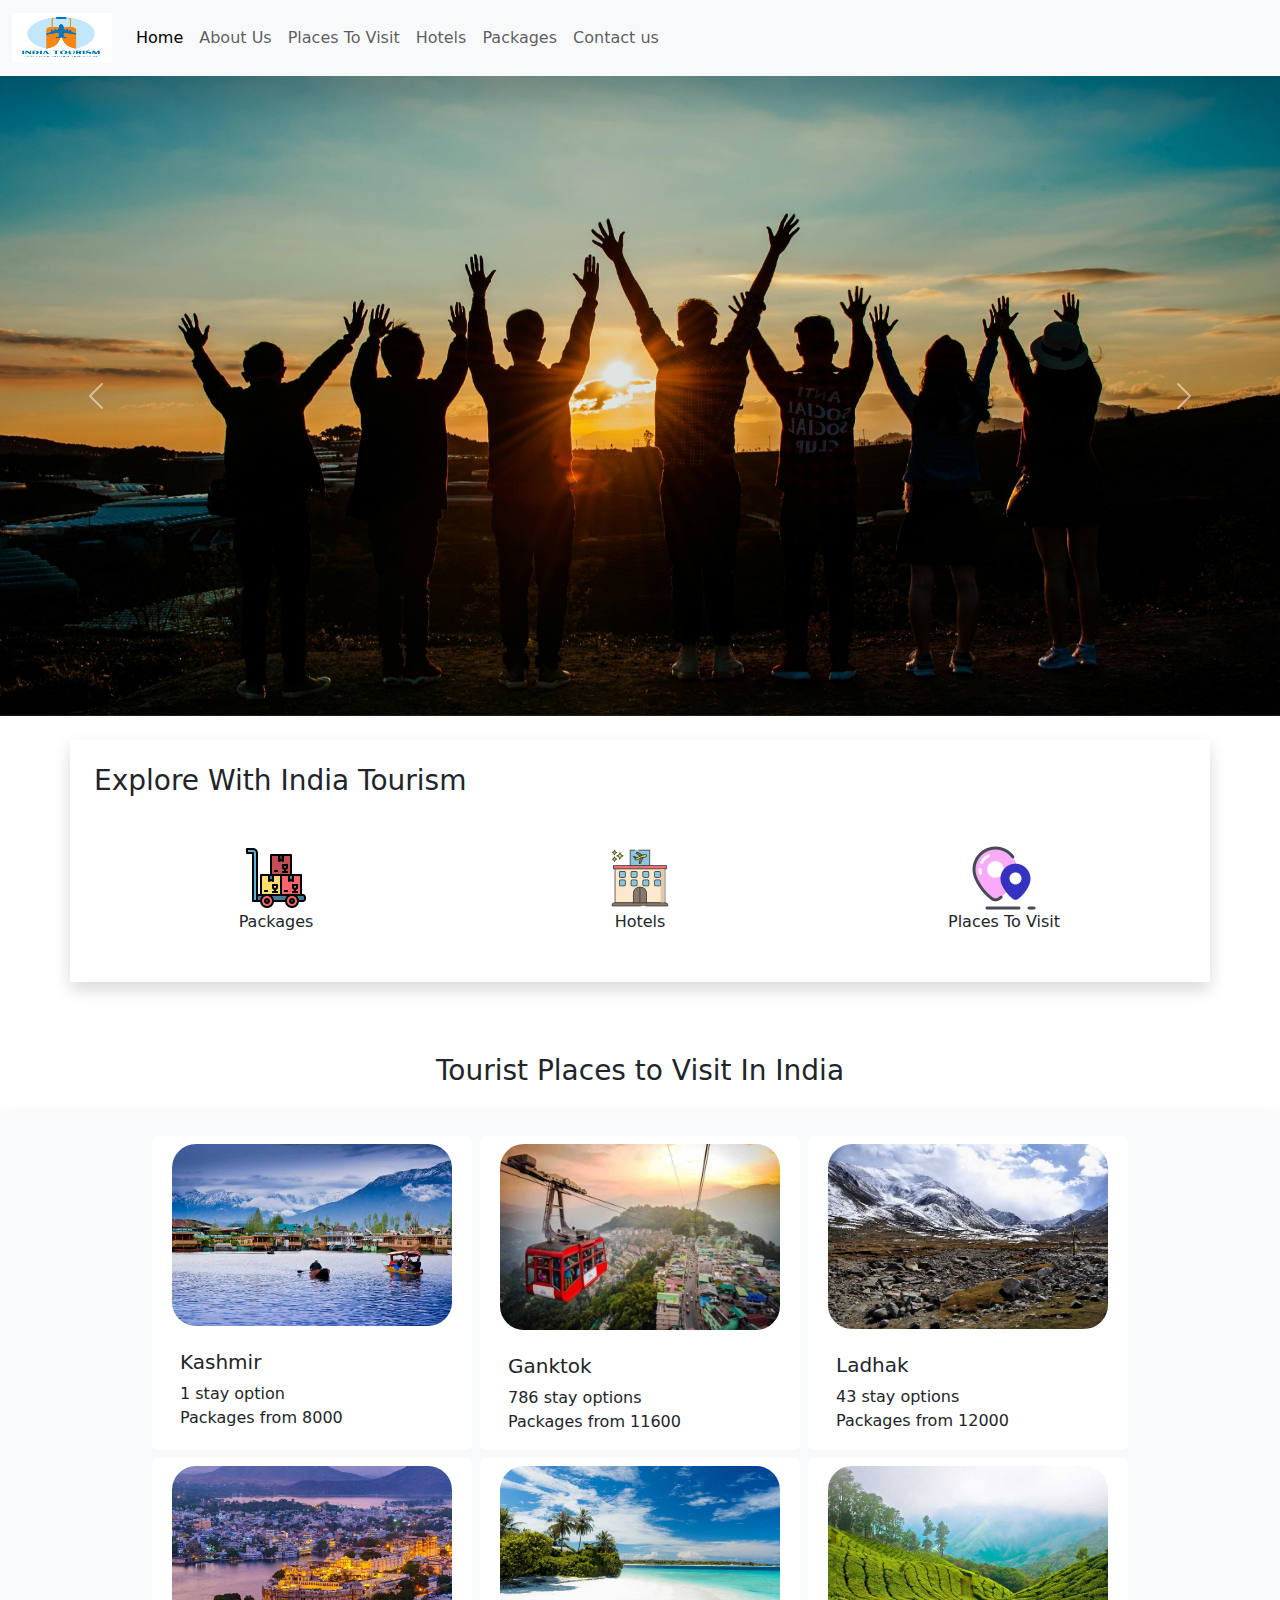
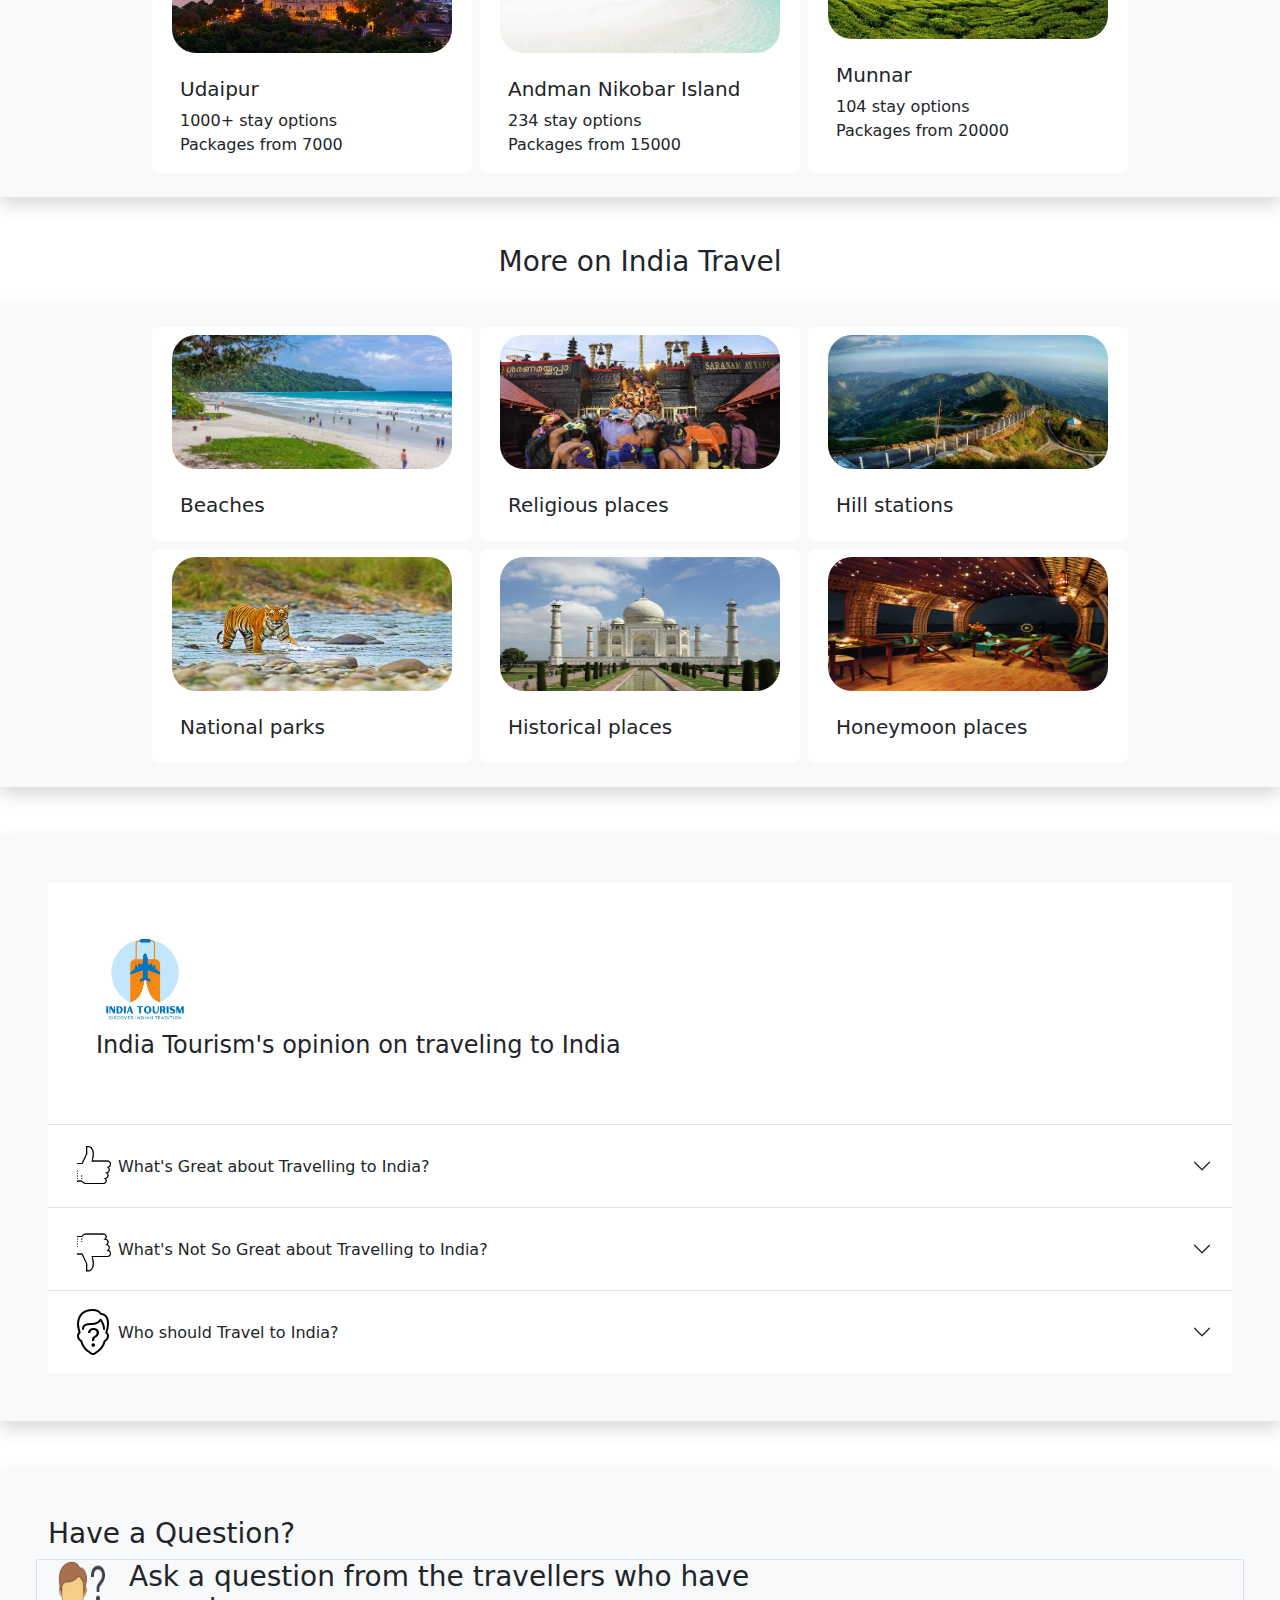
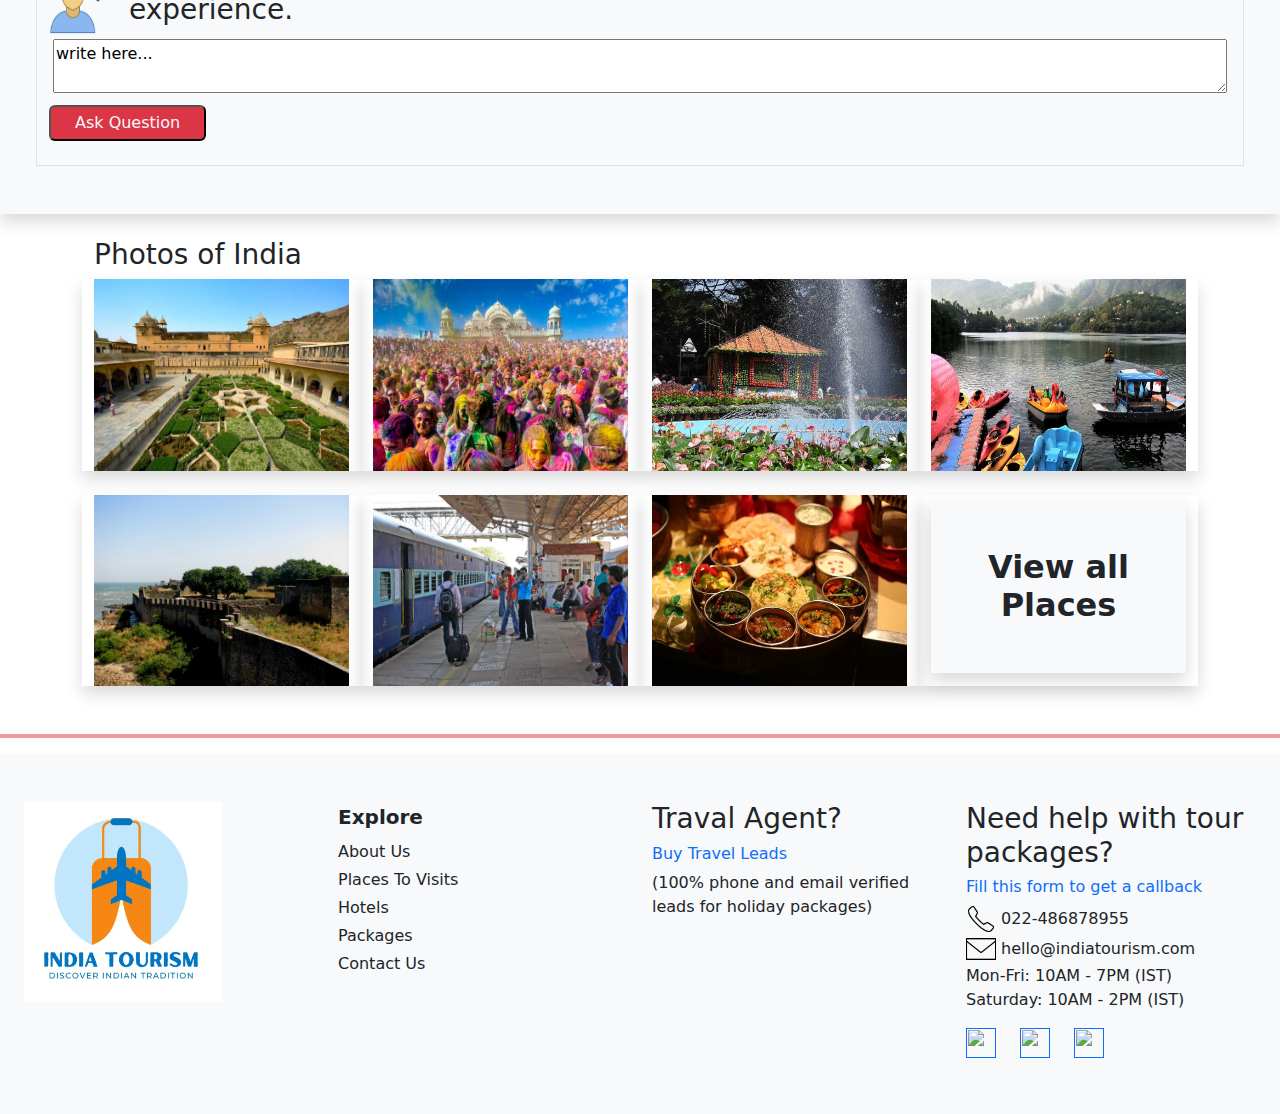
==== commit 79866a7d: "Update index.html" ====
--- a/index.html
+++ b/index.html
@@ -49,9 +49,9 @@
         </nav>
     </header>
     <!-- Main -->
-    <main class="col mb-4">
+    <main class="mb-4">
         <!-- Carousal -->
-        <div class="mb-4">
+        <div class=" mb-4">
             <div id="carouselExampleAutoplaying" class="carousel slide" data-bs-ride="carousel">
                 <div class="carousel-inner">
                     <div class="carousel-item active">
@@ -84,7 +84,8 @@
                 <div class="col-4">
                     <div class="d-flex justify-content-center"><img src="assets/icons/packages.png" alt="" class="h-80">
                     </div>
-                    <div class="d-flex justify-content-center"><a class="nav-link" href="/packages.html">Packages</a></div>
+                    <div class="d-flex justify-content-center"><a class="nav-link" href="/packages.html">Packages</a>
+                    </div>
                 </div>
                 <div class="col-4">
                     <div class="d-flex justify-content-center"><img src="assets/icons/hotels.png" alt="" class="h-80">
@@ -94,45 +95,47 @@
                 <div class="col-4">
                     <div class="d-flex justify-content-center"><img src="assets/icons/places.png" alt="" class="h-80">
                     </div>
-                    <div class="d-flex justify-content-center"><a class="nav-link" href="/places_to_visit.html">Places To Visit</a></div>
-                </div>
-            </div>
-        </div>
-
+                    <div class="d-flex justify-content-center"><a class="nav-link" href="/places_to_visit.html">Places
+                            To Visit</a></div>
+                </div>
+            </div>
+        </div>
+
+        <h3 class="h3 row-cols-4 d-flex justify-content-center gap-2 mt-5 pt-4 pb-4 m-auto">
+            Tourist Places to Visit In India
+        </h3>
         <!-- Tourist Places to Visit In India -->
-        <div class="container row d-flex justify-content-center gap-2 m-auto pt-4 pb-4">
-            <h3 class="h3">
-                Tourist Places to Visit In India
-            </h3>
-            <div class="card col-auto border-0" style="width: 18rem;">
+        <div class=" row d-flex justify-content-center gap-2 m-auto pt-4 pb-4 bg-light shadow">
+
+            <div class="card border-0 col-md-3">
                 <img src="assets/images/KASHMIR.jpg" class="card-img-top p-2 rounded rounded-5" alt="...">
                 <div class="card-body">
                     <h5 class="card-title">Kashmir</h5>
                     <p class="card-text">1 stay option <br> Packages from 8000</p>
                 </div>
             </div>
-            <div class="card col-auto border-0" style="width: 18rem;">
+            <div class="card border-0 col-md-3">
                 <img src="assets/images/GANGTOK.jpg" class="card-img-top p-2 rounded rounded-5" alt="...">
                 <div class="card-body">
                     <h5 class="card-title">Ganktok</h5>
                     <p class="card-text">786 stay options <br> Packages from 11600</p>
                 </div>
             </div>
-            <div class="card col-auto border-0" style="width: 18rem;">
+            <div class="card border-0 col-md-3">
                 <img src="assets/images/LADAKH.jpg" class="card-img-top p-2 rounded rounded-5" alt="...">
                 <div class="card-body">
                     <h5 class="card-title">Ladhak</h5>
                     <p class="card-text">43 stay options <br> Packages from 12000</p>
                 </div>
             </div>
-            <div class="card col-auto border-0" style="width: 18rem;">
+            <div class="card border-0 col-md-3">
                 <img src="assets/images/UDAIPUR.jpg" class="card-img-top p-2 rounded rounded-5" alt="...">
                 <div class="card-body">
                     <h5 class="card-title">Udaipur</h5>
                     <p class="card-text">1000+ stay options <br> Packages from 7000</p>
                 </div>
             </div>
-            <div class="card col-auto border-0" style="width: 18rem;">
+            <div class="card border-0 col-md-3">
                 <img src="assets/images/ANDAMAN-NICOBAR-ISLANDS.jpg" class="card-img-top p-2 rounded rounded-5"
                     alt="...">
                 <div class="card-body">
@@ -140,72 +143,68 @@
                     <p class="card-text">234 stay options <br> Packages from 15000</p>
                 </div>
             </div>
-            <div class="card col-auto border-0" style="width: 18rem;">
+            <div class="card border-0 col-md-3">
                 <img src="assets/images/MUNNAR.jpg" class="card-img-top p-2 rounded rounded-5" alt="...">
                 <div class="card-body">
                     <h5 class="card-title">Munnar</h5>
                     <p class="card-text">104 stay options <br> Packages from 20000</p>
                 </div>
             </div>
-            <a href="" class="mt-3"><button class="container rounded text-info-emphasis pt-2 border-info bg-light">
-                    <h5 class="h5">All Tourist Places in India</h5>
-                </button></a>
         </div>
 
         <!-- More on India Travel -->
-        <div class="container row d-flex justify-content-center gap-2 m-auto pt-5 pb-4">
-            <h3 class="h3">
-                More on India Travel
-            </h3>
-            <div class="card col-auto border-0" style="width: 18rem;">
+        <h3 class="h3 row d-flex justify-content-around gap-lg-5 m-auto pt-5 pb-4">
+            More on India Travel
+        </h3>
+        <div class="row d-flex justify-content-center gap-2 m-auto pt-4 pb-4 bg-light shadow">
+
+            <div class="card border-0 col-md-3">
                 <img src="assets/images/beaches.jpg" class="card-img-top p-2 rounded rounded-5" alt="..." height="150">
                 <div class="card-body">
                     <h5 class="card-title">Beaches</h5>
                 </div>
             </div>
-            <div class="card col-auto border-0" style="width: 18rem;">
+            <div class="card border-0 col-md-3">
                 <img src="assets/images/religious place.jpg" class="card-img-top p-2 rounded rounded-5" alt="..."
                     height="150">
                 <div class="card-body">
                     <h5 class="card-title">Religious places</h5>
                 </div>
             </div>
-            <div class="card col-auto border-0" style="width: 18rem;">
+            <div class="card border-0 col-md-3">
                 <img src="assets/images/hill station.jpg" class="card-img-top p-2 rounded rounded-5" alt="..."
                     height="150">
                 <div class="card-body">
                     <h5 class="card-title">Hill stations</h5>
                 </div>
             </div>
-            <div class="card col-auto border-0" style="width: 18rem;">
+            <div class="card border-0 col-md-3">
                 <img src="assets/images/national park.jpg" class="card-img-top p-2 rounded rounded-5" alt="..."
                     height="150">
                 <div class="card-body">
                     <h5 class="card-title">National parks</h5>
                 </div>
             </div>
-            <div class="card col-auto border-0" style="width: 18rem;">
+            <div class="card border-0 col-md-3">
                 <img src="assets/images/historical place.jpg" class="card-img-top p-2 rounded rounded-5" alt="..."
                     height="150">
                 <div class="card-body">
                     <h5 class="card-title">Historical places</h5>
                 </div>
             </div>
-            <div class="card col-auto border-0" style="width: 18rem;">
+            <div class="card border-0 col-md-3">
                 <img src="assets/images/honeymoon place.jpg" class="card-img-top p-2 rounded rounded-5" alt="..."
                     height="150">
                 <div class="card-body">
                     <h5 class="card-title">Honeymoon places</h5>
                 </div>
             </div>
-            <a href="" class="mt-3"><button class="container rounded text-info-emphasis pt-2 border-info bg-light">
-                    <h5 class="h5">All collections about India</h5>
-                </button></a>
+
         </div>
 
         <!-- Accordion -->
-        <div class="container accordion accordion-flush mt-4" id="accordionFlushExample">
-            <div class="accordion-item">
+        <div class=" accordion accordion-flush mt-5 p-2 p-sm-5 bg-light shadow" id="accordionFlushExample">
+            <div class="accordion-item p-sm-5">
                 <img src="assets/icons/indiatourismlogo.png" alt="" width="100">
                 <span class="h4">
                     <p>India Tourism's opinion on traveling to India</p>
@@ -254,7 +253,7 @@
         </div>
 
         <!-- Have a question -->
-        <div class="container mt-4">
+        <div class="mt-5 p-5 bg-light shadow">
             <h3 class="col-8 h3 text-wrap d-flex align-items-center">Have a Question?</h3>
             <div class="row border">
                 <img class="col-2" src="assets/icons/have a question.png" alt="" style="width: 80px;">
@@ -274,25 +273,26 @@
         <!-- Gallary -->
         <div class="container row m-auto mt-4">
             <h3 class="h3">Photos of India</h3>
-            <img src="assets/images/gallary1.jpg" class="col-3 mb-4 img-fluid" alt="...">
-            <img src="assets/images/gallary2.jpg" class="col-3 mb-4 img-fluid" alt="...">
-            <img src="assets/images/gallary3.jpg" class="col-3 mb-4 img-fluid" alt="...">
-            <img src="assets/images/gallary4.jpg" class="col-3 mb-4 img-fluid" alt="...">
-            <img src="assets/images/gallary5.jpg" class="col-3 mb-4 img-fluid" alt="...">
-            <img src="assets/images/gallary6.jpg" class="col-3 mb-4 img-fluid" alt="...">
-            <img src="assets/images/gallary7.jpg" class="col-3 mb-4 img-fluid" alt="...">
-            <div class="col-3">
-                <img src="assets/images/gallary2.jpg" class="col-5 img-fluid" alt="...">
-                <img src="assets/images/gallary2.jpg" class="col-5 img-fluid" alt="...">
-                <img src="assets/images/gallary2.jpg" class="col-5 img-fluid" alt="...">
-                <img src="assets/images/gallary5.jpg" class="col-5 img-fluid" alt="...">
-            </div>
-            <div class="z-0 position-absolute bottom-0">View All</div>
+            <img src="assets/images/gallary1.jpg" class="col-3 mb-4 img-fluid shadow" alt="...">
+            <img src="assets/images/gallary2.jpg" class="col-3 mb-4 img-fluid shadow" alt="...">
+            <img src="assets/images/gallary3.jpg" class="col-3 mb-4 img-fluid shadow" alt="...">
+            <img src="assets/images/gallary4.jpg" class="col-3 mb-4 img-fluid shadow" alt="...">
+            <img src="assets/images/gallary5.jpg" class="col-3 mb-4 img-fluid shadow" alt="...">
+            <img src="assets/images/gallary6.jpg" class="col-3 mb-4 img-fluid shadow" alt="...">
+            <img src="assets/images/gallary7.jpg" class="col-3 mb-4 img-fluid shadow" alt="...">
+            <div class="col-3 d-flex justify-content-center align-items-center mb-4 shadow">
+                <a href="places_to_visit.html" class="nav-link">
+                    <h3 class="h3 text-center p-5 fw-bolder fs-2 bg-light shadow">
+                        View all
+                        Places
+                    </h3>
+                </a>
+            </div>
         </div>
     </main>
     <hr class="border border-danger border-2 opacity-50">
     <!-- Footer and Quick Links-->
-    <footer>
+    <footer class="bg-light py-5">
         <div class="container-fluid m-auto row mb-2">
             <div class="col-md-3">
                 <img class="img-fluid" src="assets/icons/indiatourismlogo.png" alt="" style="height: 200px;">
@@ -344,7 +344,7 @@
     <!-- Bootsrap JavaScript Link -->
     <script src="https://cdn.jsdelivr.net/npm/bootstrap@5.3.3/dist/js/bootstrap.bundle.min.js"
         integrity="sha384-YvpcrYf0tY3lHB60NNkmXc5s9fDVZLESaAA55NDzOxhy9GkcIdslK1eN7N6jIeHz" crossorigin="anonymous">
-    </script>
+        </script>
 </body>
 
 </html>